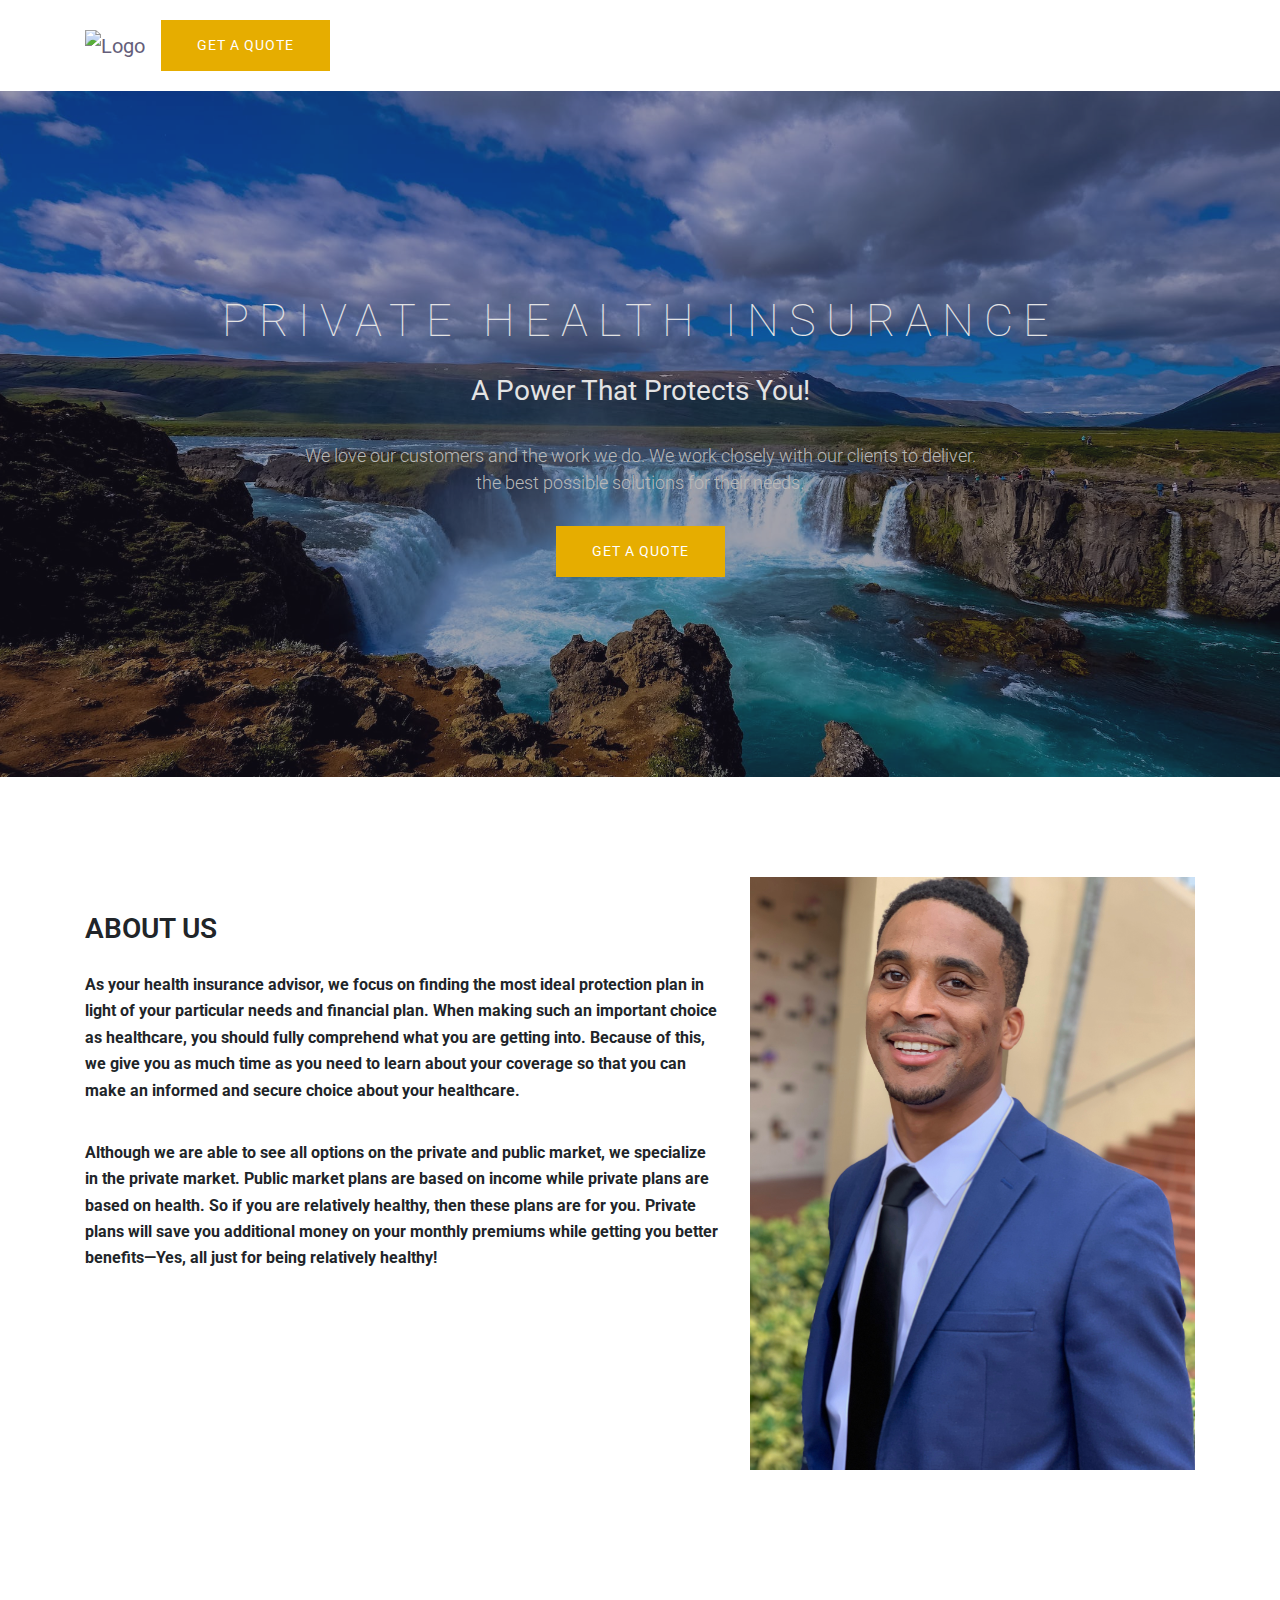
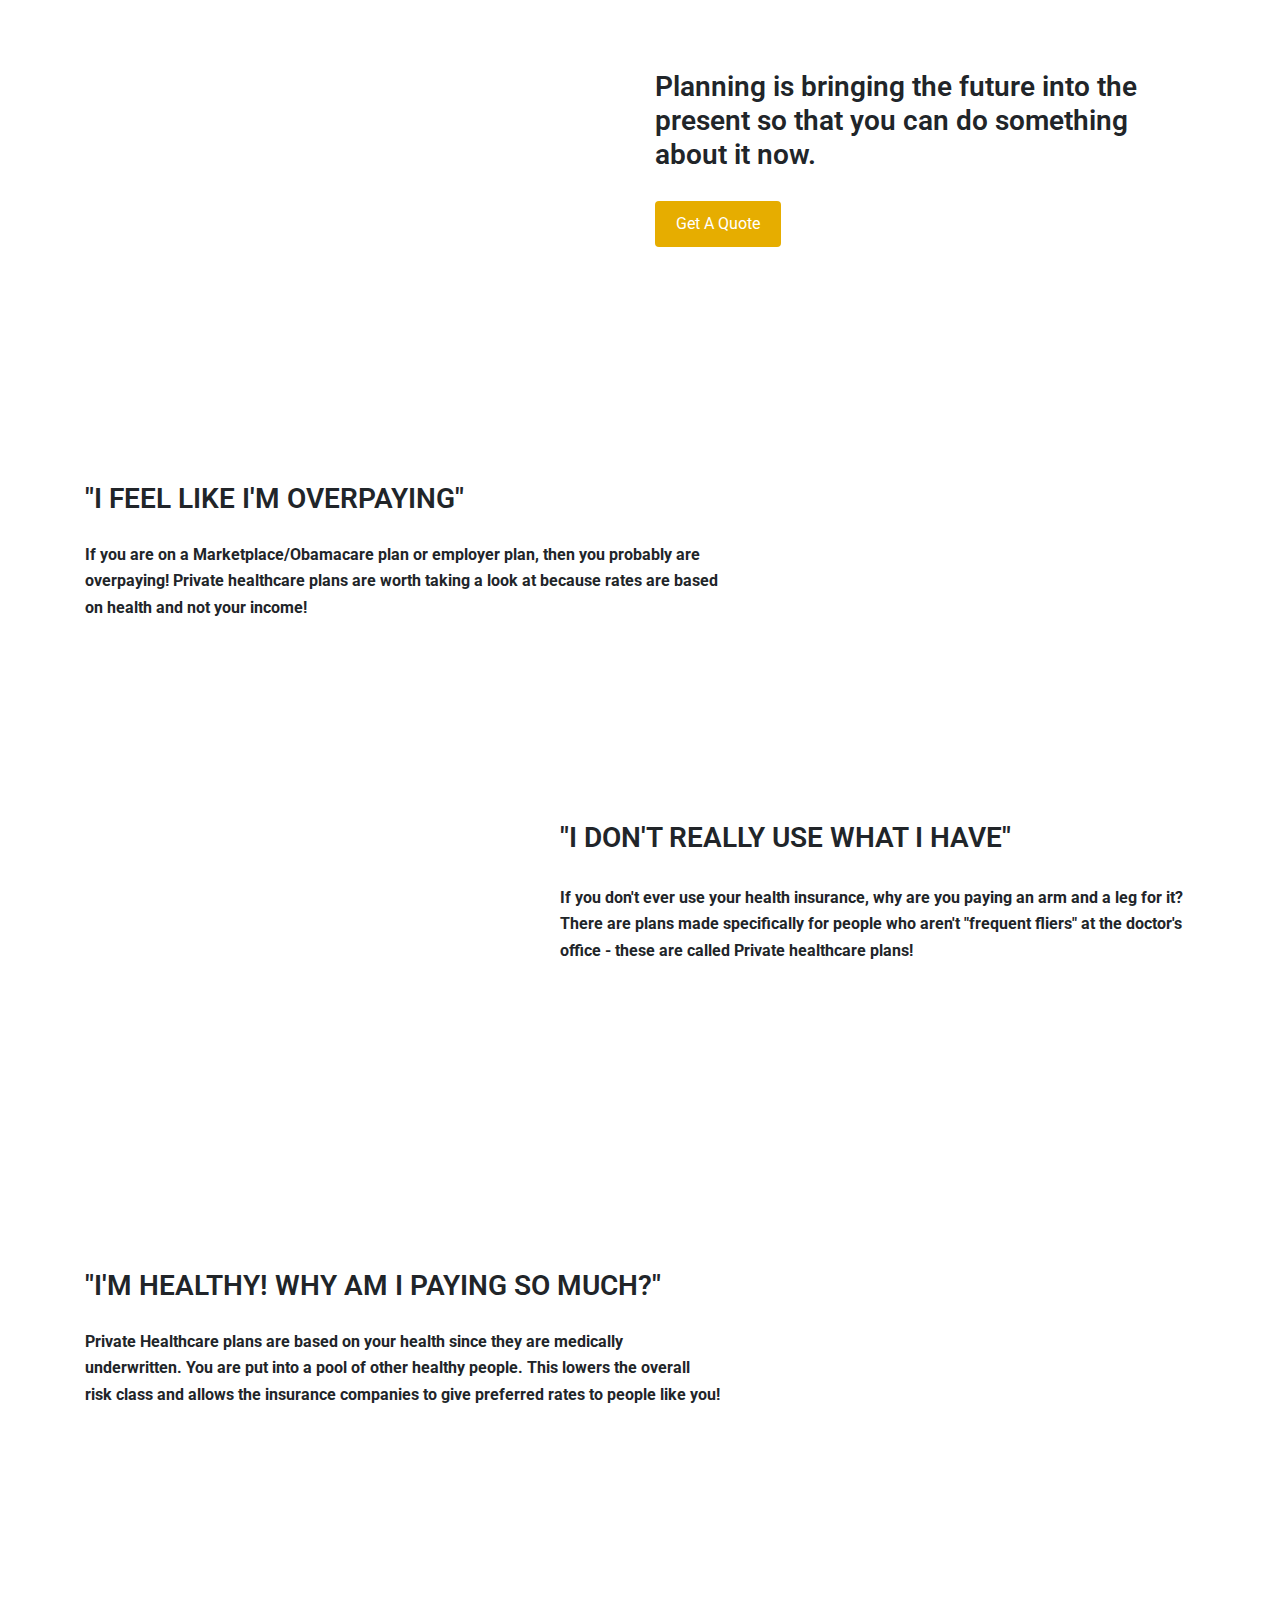
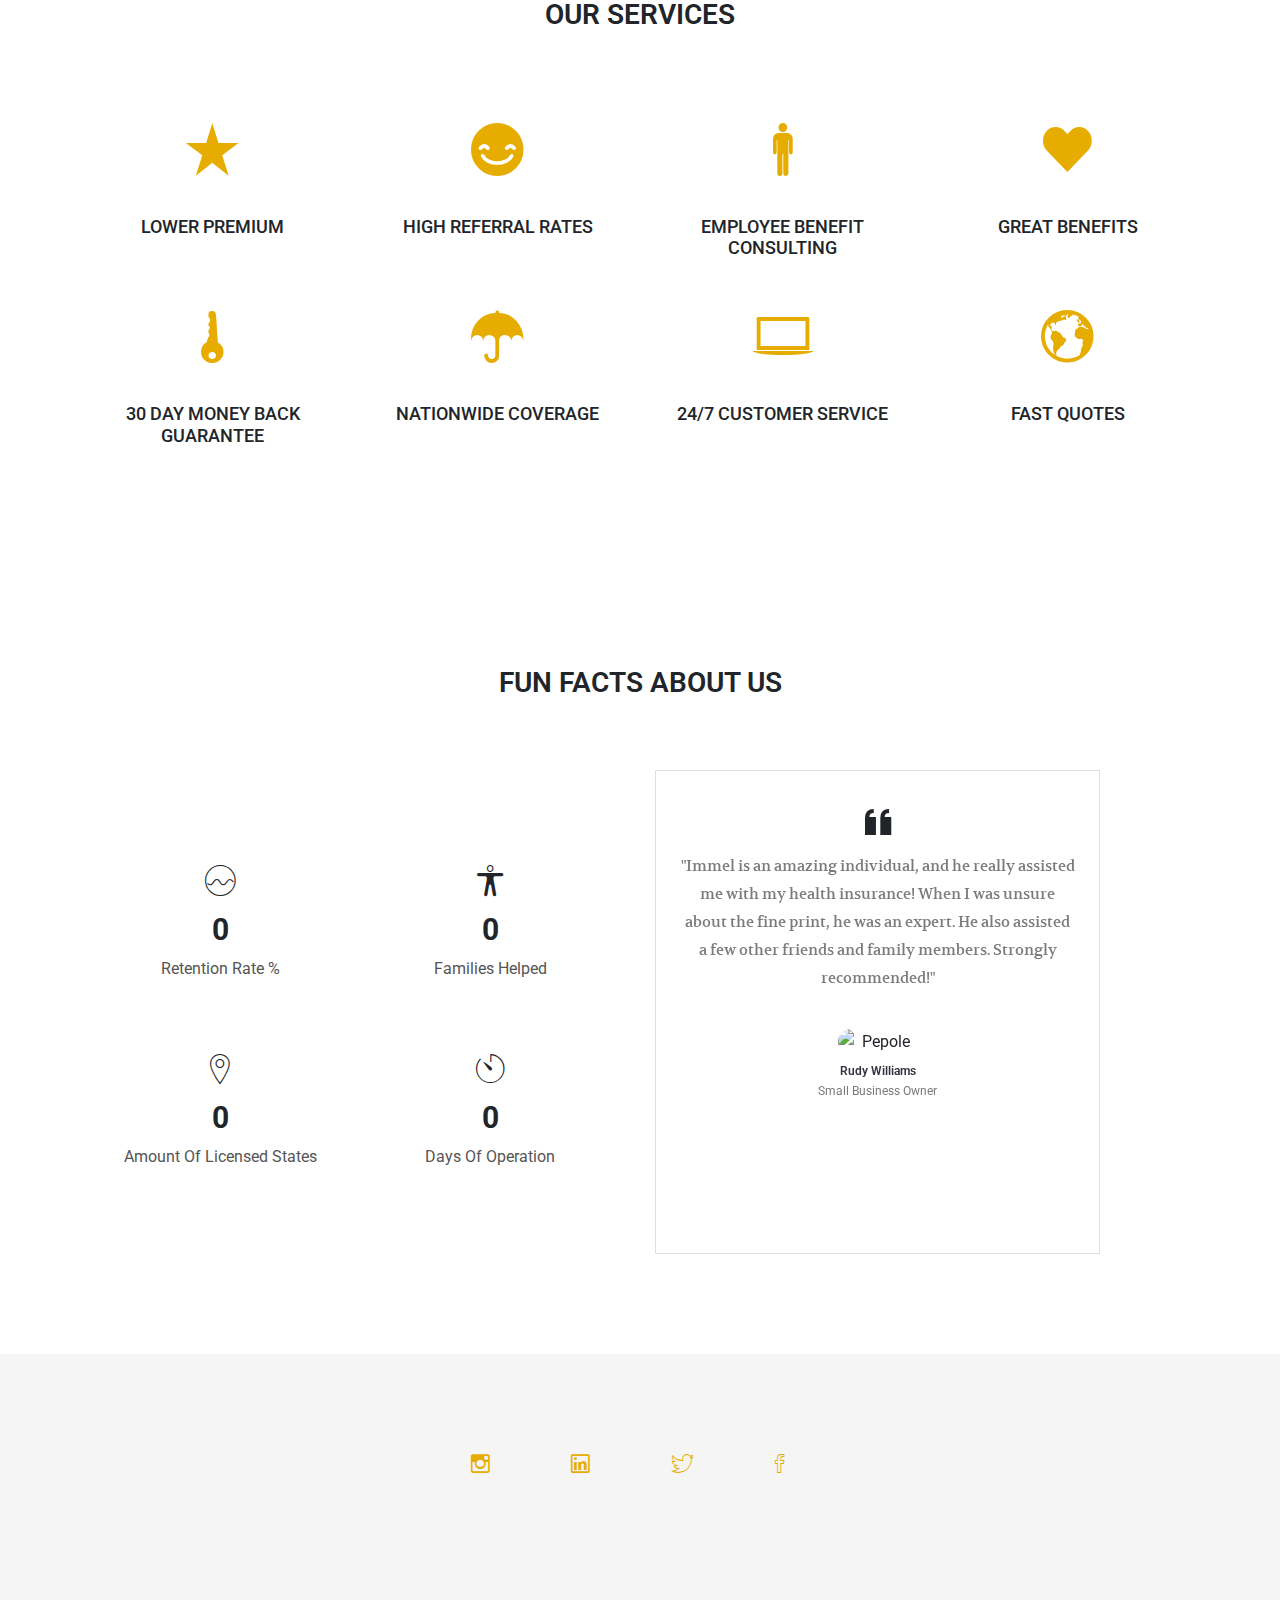
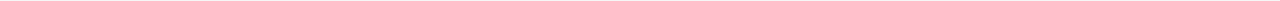
==== index.html @ 0db2a341 "Add files via upload" ====
<!DOCTYPE html>

<!--
 // WEBSITE: https://themefisher.com
 // TWITTER: https://twitter.com/themefisher
 // FACEBOOK: https://www.facebook.com/themefisher
 // GITHUB: https://github.com/themefisher/
-->

<html lang="en">
<head>

  <!-- Basic Page Needs
  ================================================== -->
  <meta charset="utf-8">
  <title>IMR Advisors</title>

  <!-- Mobile Specific Metas
  ================================================== -->
  <meta http-equiv="X-UA-Compatible" content="IE=edge">
  <meta name="description" content="Creative Agency Bootstrap Template">
  <meta name="viewport" content="width=device-width, initial-scale=1.0, maximum-scale=5.0">
  <meta name="author" content="Themefisher">
  <meta name="generator" content="Themefisher Airspace Template v1.0">
  <!-- Favicon -->
  <link rel="shortcut icon" type="image/x-icon" href="https://i.postimg.cc/237Bgd7H/imrfavicon.png" />


  <!-- bootstrap.min css -->
  <link rel="stylesheet" href="plugins/bootstrap/bootstrap.min.css">
  <!-- Ionic Icon Css -->
  <link rel="stylesheet" href="plugins/Ionicons/css/ionicons.min.css">
  <!-- animate.css -->
  <link rel="stylesheet" href="plugins/animate-css/animate.css">
  <!-- Magnify Popup -->
  <link rel="stylesheet" href="plugins/magnific-popup/magnific-popup.css">
  <!-- Slick CSS -->
  <link rel="stylesheet" href="plugins/slick/slick.css">
  
  <!-- Main Stylesheet -->
  <link rel="stylesheet" href="css/style.css">

</head>

<body id="body">

<!-- Header Start -->
<header class="navigation">
	<div class="container">
		<div class="row">
			<div class="col-lg-12">
				<nav class="navbar navbar-expand-lg p-0">
					<a class="navbar-brand" href="index.html">
						<img style='height: 50%; width: 50%; object-fit: cover' src="https://i.postimg.cc/W3J4Lbbx/imr-advisors-logofinal2.png" alt="Logo">
					</a>
          <a href="https://calendly.com/immel-rai" class="btn btn-main animated fadeInUp" target="_blank">Get A Quote</a>

					<button class="navbar-toggler collapsed" type="button" data-toggle="collapse" data-target="#navbarsExample09" aria-controls="navbarsExample09" aria-expanded="false" aria-label="Toggle navigation">
						<span class="ion-android-menu"></span>
					</button>

					<div class="collapse navbar-collapse ml-auto" id="navbarsExample09">
						<ul class="navbar-nav ml-auto">

					</div>
				</nav>
			</div>
		</div>
	</div>
</header><!-- header close -->

<!-- Slider Start -->
<section class="slider">
	<div class="container">
		<div class="row">
			<div class="col-md-12">
				<div class="block">
					<h1 class="animated fadeInUp">Private health insurance</h1>
          <h2 class="animated fadeInUp">A Power That Protects You! </h2><br>
					<p class="animated fadeInUp">We love our customers and the work we do. We work closely with our clients to deliver. </br>  the best possible solutions for their needs.</p>
					<a href="https://calendly.com/immel-rai" class="btn btn-main animated fadeInUp" target="_blank">Get A Quote</a>
				</div>
			</div>
		</div>
	</div>
</section>

<!-- Wrapper Start -->
<section class="about section">
	<div class="container">
		<div class="row">
			<div class="col-md-7">
				<div class="block">
					<div class="section-title">
						<h2>About Us <br></h2>

					</div>
          <br>
					<p3> <b> As your health insurance advisor, we focus on finding the most ideal protection plan in light of your particular needs and financial plan. When making such an important choice as healthcare, 
            you should fully comprehend what you are getting into. Because of this, we give you as much time as you need to learn about your coverage so that you can make an informed and secure choice about your healthcare. </b></p>
          <p3><b>Although we are able to see all options on the private and public market, we specialize in the private market. Public market plans are based on income while private plans are based on health. So if you are relatively healthy, then these plans are for you. 
              Private plans will save you additional money on your monthly premiums while getting you better benefits—Yes, all just for being relatively healthy! 
            </b></p>
          </div>

			</div><!-- .col-md-7 close -->
			<div class="col-md-5">
				<div class="block">
					<img src="images/immelsitebg.JPG" alt="Img">
				</div>
			</div><!-- .col-md-5 close -->
		</div>
	</div>
</section>

<section class="feature bg-2">
  <div class="container">
    <div class="row justify-content-end">
      <div class="col-md-6">
        <h2 class="section-subtitle">Planning is bringing the future into the present so that you can do something about it now.</h2>


        </p>
        <a href="https://calendly.com/immel-rai" class="btn btn-view-works" target="_blank">Get A Quote</a>
      </div>
    </div>
  </div>
</section>

<!-- Wrapper Start -->
<section class="about section">
	<div class="container">
		<div class="row">
			<div class="col-md-7">
				<div class="block">
					<div class="section-title">
						<h2>"I feel like I'm overpaying" <br></h2>

					</div>
          <br>
					<p3><b>If you are on a Marketplace/Obamacare plan or employer plan, then you probably are overpaying!

 

            Private healthcare plans are worth taking a look at because rates are based on health and not your income! </b></p3>
          </div>

			</div><!-- .col-md-7 close -->
			<div class="col-md-5">
				<div class="block">
			
				</div>
			</div><!-- .col-md-5 close -->
		</div>
	</div>
</section>

<section class="feature bg-2">
  <div class="container">
    <div class="row justify-content-end">
      <div class="col-md-7">
        <div class="section-title">
        <h2>"I don't really use what I have"</h2>
        <p4> <b> If you don't ever use your health insurance, why are you paying an arm and a leg for it? There are plans made specifically for people who aren't 
          "frequent fliers" at the doctor's office - these are called Private healthcare plans! </b></p4>
      </div>
    </div>
    </div>
  </div>
</section>

<section class="about section">
	<div class="container">
		<div class="row">
			<div class="col-md-7">
				<div class="block">
					<div class="section-title">
						<h2>"I'm healthy! Why am I paying so much?" <br></h2>

					</div>
          <br>
					<p3> <b>Private Healthcare plans are based on your health since they are medically underwritten.
             You are put into a pool of other healthy people. This lowers the overall risk class and 
             allows the insurance companies to give preferred rates to people like you! </b></p3>
          </div>

			</div><!-- .col-md-7 close -->
			<div class="col-md-5">
				<div class="block">
			
				</div>
			</div><!-- .col-md-5 close -->
		</div>
	</div>
</section>

<!-- Service Start -->
<section class="service">
  <div class="container">
    <div class="row">
      <div class="col-12 text-center">
        <div class="section-title">
          <h2>Our Services</h2>
        </div>
      </div>
    </div>
    <div class="row">
      <div class="col-lg-3 col-md-4 col-sm-6">
        <div class="service-item">
          <i class="icon ion-star"></i>
          <h4>Lower Premium</h4>
        </div>
      </div>
      <div class="col-lg-3 col-md-4 col-sm-6">
        <div class="service-item">
          <i class="ion-happy"></i>
          <h4>High Referral Rates</h4>
        </div>
      </div>
      <div class="col-lg-3 col-md-4 col-sm-6">
        <div class="service-item">
          <i class="ion-man"></i>
          <h4>Employee Benefit Consulting</h4>
        </div>
      </div>
      <div class="col-lg-3 col-md-4 col-sm-6">
        <div class="service-item">
          <i class="ion-heart"></i>
          <h4>Great Benefits</h4>
        </div>
      </div>
      <div class="col-lg-3 col-md-4 col-sm-6">
        <div class="service-item">
          <i class="ion-key"></i>
          <h4>30 Day Money Back Guarantee</h4>
          
        </div>
      </div>
      <div class="col-lg-3 col-md-4 col-sm-6">
        <div class="service-item">
          <i class="ion-umbrella"></i>
          <h4>Nationwide Coverage</h4>
          
        </div>
      </div>
      <div class="col-lg-3 col-md-4 col-sm-6">
        <div class="service-item">
          <i class="ion-laptop"></i>
          <h4>24/7 Customer Service</h4>
        </div>
      </div>
      <div class="col-lg-3 col-md-4 col-sm-6">
        <div class="service-item">
          <i class="ion-earth"></i>
          <h4>Fast Quotes</h4>
        </div>
      </div>
    </div>
  </div>
</section>
<!-- Call to action Start -->


<!-- Content Start -->
<section class="testimonial">
  <div class="container">
    <div class="row">
      <div class="col-12">
        <div class="section-title text-center">
          <h2>Fun Facts About Us</h2>

        </div>
      </div>
    </div>
    <div class="row align-items-center">
      <div class="col-md-6">
        <div class="block">
          <ul class="counter-box clearfix">
            <li>
              <div class="counter-item">
                <i class="ion-ios-analytics-outline"></i>
                <h4 class="count" data-count="88">0</h4>
                <span>Retention Rate %</span>
              </div>
            </li>
            <li>
              <div class="counter-item">
                <i class="ion-ios-body-outline"></i>
                <h4 class="count" data-count="400">0</h4>
                <span>Families Helped</span>
              </div>
            </li>
            <li>
              <div class="counter-item">
                <i class="ion-ios-location-outline"></i>
                <h4 class="count" data-count="33">0</h4>
                <span>Amount Of Licensed States</span>
              </div>
            </li>
            <li>
              <div class="counter-item">
                <i class="ion-ios-timer-outline"></i>
                <h4 class="count" data-count="365">0</h4>
                <span>Days Of Operation</span>
              </div>
            </li>
          </ul>
        </div>
      </div>
      <div class="col-md-5 col-md-offset-1">
        <div class="testimonial-carousel text-center">
          <div class="testimonial-slider owl-carousel">
            <div>
              <i class="ion-quote"></i>
              <p>"Immel is an amazing individual, and he really assisted me with my health insurance! When I was unsure about the fine print, he was an expert.
                He also assisted a few other friends and family members. Strongly recommended!"</p>
              <div class="user">
                <img src="https://i.postimg.cc/PN8JfkWD/PH1.webp" alt="Pepole">
                <p><span>Rudy Williams</span> Small Business Owner</p>
              </div>
            </div>
            <div>
              <i class="ion-quote"></i>
              <p>"I have to write this because, as a woman of color who just started a successful business, I needed to look into options for my employees' healthcare. 
                With Immel, I never felt rushed or pressured into making the wrong choice. It was like having a best friend walk you through each step. He will inform you and offer a legitimate solution if some options won't work.
                The employees were overjoyed at the end of the day, I was covered, and it was just an amazing experience."</p>
              <div class="user">
                <img src="https://i.postimg.cc/1fhtfYBj/PH2.jpg" alt="Pepole">
                <p><span>Janet Cooper</span> Independent Contractor</p>
              </div>
            </div>
            <div>
              <i class="ion-quote"></i>
              <p>
                “Immel was able to reduce my monthly health insurance premium by nearly $200. Not only that, but his new plan improved my coverages and deductibles.
                He was wonderful to work with and continues to be whenever I have concerns about my policy."</p>
              <div class="user">
                <img src="https://i.postimg.cc/56BtvqkN/PH3.jpg" alt="Pepole">
                <p><span>Roberto Ortiz</span> Customer Service Representative</p>
              </div>
            </div>

            </div>
          </div>
        </div>
      </div>
    </div>
  </div>
</section>



<!-- footer Start -->
<footer class="footer">
	<div class="container">
		<div class="row">
			<div class="col-md-12">
				<div class="footer-manu">
          <ul class="social-icons">
            <li>
              <a href="https://instagram.com/imr_advisors?igshid=YmMyMTA2M2Y=" target="_blank"><i class="ion-social-instagram-outline" ></i></a>
            </li>
            <li>
              <a href="https://www.linkedin.com/in/immel-rai-868961255" target="_blank"> <i class="ion-social-linkedin-outline" ></i></a>
            </li>

            <li>
              <a href="https://twitter.com/ImrAdvisors8" target="_blank"><i class="ion-social-twitter-outline" ></i></a>
            </li>
            <li>
              <a href="https://www.facebook.com/profile.php?id=100087047606844" target="_blank"><i class="ion-social-facebook-outline" ></i></a>
            </li>
          </ul>
				</div>
				
			</div>
		</div>
	</div>
</footer>

<!--Scroll to top-->
<div id="scroll-to-top" class="scroll-to-top">
	<span class="icon ion-ios-arrow-up"></span>
</div>

    <!-- 
    Essential Scripts
    =====================================-->


    <!-- Main jQuery -->
    <script src="plugins/jquery/jquery.min.js"></script>
    <!-- Bootstrap 3.1 -->
    <script src="plugins/bootstrap/bootstrap.min.js"></script>
    <!-- slick Carousel -->
    <script src="plugins/slick/slick.min.js"></script>
    <script src="plugins/magnific-popup/jquery.magnific-popup.min.js"></script>
    <!-- filter -->
    <script src="plugins/shuffle/shuffle.min.js"></script>
    <script src="plugins/SyoTimer/jquery.syotimer.min.js"></script>
    <!-- Google Map -->
    <script src="https://maps.googleapis.com/maps/api/js?key=AIzaSyCcABaamniA6OL5YvYSpB3pFMNrXwXnLwU&libraries=places"></script>
    <script src="plugins/google-map/map.js"></script>

    <script src="js/script.js"></script>

    </body>

    </html>
---- css/style.css ----
/**
 * WEBSITE: https://themefisher.com
 * TWITTER: https://twitter.com/themefisher
 * FACEBOOK: https://www.facebook.com/themefisher
 * GITHUB: https://github.com/themefisher/
 */

 @charset "UTF-8";
 /*=== MEDIA QUERY ===*/
 @import url("https://fonts.googleapis.com/css2?family=Roboto:wght@300;400;500;700&family=Volkhov:ital@1&display=swap");
 body {
   line-height: 1.65;
   font-family: "Roboto", sans-serif;
   -webkit-font-smoothing: antialiased;
 }
 
 h1,
 h2,
 h3,
 h4,
 h5,
 h6 {
   font-family: "Roboto", sans-serif;
 }
 
 h1,
 h2,
 h3,
 h4,
 h5,
 h6 {
   font-weight: 400;
 }
 
 h1 {
   font-size: 40px;
 }
 
 h2 {
   font-size: 28px;
 }
 
 h3 {
   font-size: 20px;
 }
 
 h4 {
   font-size: 18px;
 }
 
 p {
   color: #7B7B7B;
   font-size: 15px;
   font-family: "Roboto", sans-serif;
   line-height: 1.7;
 }
 
 ol,
 ul {
   margin: 0;
   padding: 0;
   list-style: none;
 }
 
 iframe {
   border: 0;
 }
 
 a,
 a:focus,
 a:hover {
   text-decoration: none;
   outline: 0;
   color: #655E7A;
 }
 
 blockquote {
   font-size: 18px;
   border-left: 5px solid #655E7A;
   padding: 20px 40px;
   text-align: left;
   color: #777;
 }
 
 .navbar-toggle .icon-bar {
   background: #655E7A;
 }
 
 input[type=email],
 input[type=password],
 input[type=text],
 input[type=tel] {
   box-shadow: none;
   height: 45px;
   outline: none;
   font-size: 14px;
 }
 input[type=email]:focus,
 input[type=password]:focus,
 input[type=text]:focus,
 input[type=tel]:focus {
   box-shadow: none;
   border: 1px solid #655E7A;
 }
 
 .form-control {
   box-shadow: none;
   border-radius: 0;
 }
 .form-control:focus {
   box-shadow: none;
   border: 1px solid #655E7A;
 }
 
 .slick-slide {
   outline: 0;
 }
 
 .btn-main, .btn-small, .btn-transparent {
   background: #e6ad00;
   color: #fff;
   display: inline-block;
   font-size: 14px;
   letter-spacing: 1px;
   padding: 14px 35px;
   text-transform: uppercase;
   border-radius: 0;
   transition: all 0.2s ease;
 }
 .btn-main.btn-icon i, .btn-icon.btn-small i, .btn-icon.btn-transparent i {
   font-size: 16px;
   vertical-align: middle;
   margin-right: 5px;
 }
 .btn-main:hover, .btn-small:hover, .btn-transparent:hover {
   background: #353240;
   color: #fff;
 }
 
 .btn-solid-border {
   border: 1px solid #fff;
   background: transparent;
   color: #fff;
 }
 .btn-solid-border:hover {
   border: 1px solid #655E7A;
   background: #655E7A;
 }
 
 .btn-transparent {
   background: transparent;
   padding: 0;
   color: #655E7A;
 }
 .btn-transparent:hover {
   background: transparent;
   color: #655E7A;
 }
 
 .btn-large {
   padding: 20px 45px;
 }
 .btn-large.btn-icon i {
   font-size: 16px;
   vertical-align: middle;
   margin-right: 5px;
 }
 
 .btn-small {
   padding: 10px 25px;
   font-size: 12px;
 }
 
 .btn-round {
   border-radius: 4px;
 }
 
 .btn-round-full {
   border-radius: 50px;
 }
 
 .btn.active.focus,
 .btn:active:focus,
 .btn:focus {
   outline: 0;
   box-shadow: none;
 }
 
 .mt-10 {
   margin-top: 20px;
 }
 
 .mt-20 {
   margin-top: 20px;
 }
 
 .mt-30 {
   margin-top: 30px;
 }
 
 .mt-40 {
   margin-top: 40px;
 }
 
 .mt-50 {
   margin-top: 50px;
 }
 
 .btn:focus {
   color: #ddd;
 }
 
 .w-100 {
   width: 100%;
 }
 
 .margin-0 {
   margin: 0 !important;
 }
 
 #preloader {
   background: #fff;
   height: 100%;
   left: 0;
   opacity: 1;
   filter: alpha(opacity=100);
   position: fixed;
   text-align: center;
   top: 0;
   width: 100%;
   z-index: 999999999;
 }
 
 .bg-shadow {
   background-color: #fff;
   box-shadow: 0 16px 24px rgba(0, 0, 0, 0.08);
   padding: 20px;
 }
 
 .bg-gray {
   background: #f9f9f9;
 }
 
 .bg-primary {
   background: #655E7A !important;
 }
 
 .bg-primary-dark {
   background: #4d485d !important;
 }
 
 .bg-primary-darker {
   background: #353240 !important;
 }
 
 .bg-dark {
   background: #202122 !important;
 }
 
 .section {
   padding: 100px 0;
 }
 
 .section-sm {
   padding: 70px 0;
 }
 
 .title {
   padding: 20px 0 30px;
 }
 .title h2 {
   font-size: 18px;
   text-align: center;
   text-transform: uppercase;
   letter-spacing: 2px;
 }
 
 .section-title {
   margin-bottom: 70px;
 }
 .section-title h2 {
   text-transform: uppercase;
   font-size: 28px;
   font-weight: 600;
   margin-bottom: 20px;
 }
 .section-title p {
   font-style: italic;
   color: #666;
   font-family: "Volkhov", serif;
 }
 
 .section-subtitle {
   font-size: 28px;
   font-weight: 600;
   margin-bottom: 30px;
 }
 
 .page-title {
   padding: 100px 0;
 }
 .page-title .block {
   text-align: center;
 }
 .page-title .block h1 {
   color: #fff;
   font-weight: 200;
   letter-spacing: 6px;
   margin-top: 0;
   text-transform: capitalize;
   margin-bottom: 20px;
 }
 @media (max-width: 992px) {
   .page-title .block h1 {
     font-size: 32px;
   }
 }
 .page-title .block p {
   color: #fff;
   font-weight: 300;
   margin-bottom: 0;
 }
 
 .heading {
   padding-bottom: 60px;
   text-align: center;
 }
 .heading h2 {
   color: #000;
   font-size: 30px;
   line-height: 40px;
   font-weight: 400;
 }
 .heading p {
   font-size: 18px;
   line-height: 40px;
   color: #292929;
   font-weight: 300;
 }
 
 .page-wrapper {
   padding: 70px 0;
 }
 
 .social-media-icons ul li {
   display: inline-block;
 }
 .social-media-icons ul li a {
   font-size: 18px;
   color: #333;
   display: inline-block;
   padding: 7px 12px;
   color: #fff;
 }
 .social-media-icons ul li .twitter {
   background: #00aced;
 }
 .social-media-icons ul li .facebook {
   background: #3b5998;
   padding: 7px 18px;
 }
 .social-media-icons ul li .googleplus {
   background: #dd4b39;
 }
 .social-media-icons ul li .dribbble {
   background: #ea4c89;
 }
 .social-media-icons ul li .instagram {
   background: #bc2a8d;
 }
 
 .dropdown-slide {
   position: static;
 }
 .dropdown-slide .open > a,
 .dropdown-slide .open > a:focus,
 .dropdown-slide .open > a:hover {
   background: transparent;
 }
 .dropdown-slide.full-width .dropdown-menu {
   left: 0 !important;
   right: 0 !important;
 }
 .dropdown-slide:hover .dropdown-menu {
   display: none;
   opacity: 1;
   display: block;
   transform: translate(0px, 0px);
   opacity: 1;
   visibility: visible;
   color: #777;
   transform: translateY(0px);
 }
 .dropdown-slide .dropdown-menu {
   border-radius: 0;
   opacity: 1;
   visibility: visible;
   position: absolute;
   padding: 15px;
   border: 1px solid #ebebeb;
   box-shadow: 0 2px 4px rgba(0, 0, 0, 0.05);
   position: absolute;
   display: block;
   visibility: hidden;
   opacity: 0;
   transform: translateY(30px);
   transition: visibility 0.2s, opacity 0.2s, transform 500ms cubic-bezier(0.43, 0.26, 0.11, 0.99);
 }
 @media (max-width: 480px) {
   .dropdown-slide .dropdown-menu {
     transform: none;
   }
 }
 
 .commonSelect {
   margin-left: 10px;
   padding-right: 6px;
   position: relative;
 }
 .commonSelect:before {
   content: "\f3d0";
   font-family: "themefisher-font";
   position: absolute;
   right: -4px;
   top: 4px;
   font-size: 10px;
 }
 .commonSelect select {
   -webkit-appearance: none;
   -moz-appearance: none;
   cursor: pointer;
   border: none;
   padding: 0;
   height: auto;
   color: #555;
 }
 .commonSelect select:focus {
   box-shadow: none;
   border: none;
 }
 
 .tabCommon .nav-tabs {
   border-bottom: 0;
   margin-bottom: 10px;
 }
 .tabCommon .nav-tabs li {
   margin-right: 5px;
 }
 .tabCommon .nav-tabs li a.active {
   background-color: #655E7A;
   border: 1px solid #655E7A;
   color: #ffffff;
 }
 .tabCommon .nav-tabs a {
   border-radius: 0;
   background: #f9f9f9;
 }
 .tabCommon .nav-tabs a:hover {
   border: 1px solid transparent;
   background: #655E7A;
   color: #fff;
 }
 .tabCommon .tab-content {
   padding: 20px;
   border: 1px solid #dedede;
 }
 .tabCommon .tab-content p {
   margin-bottom: 0;
 }
 
 .commonAccordion .panel, .commonAccordion-2 .panel {
   border-radius: 0;
   box-shadow: none;
 }
 .commonAccordion .panel .panel-heading, .commonAccordion-2 .panel .panel-heading {
   background: transparent;
   padding: 0;
 }
 .commonAccordion .panel .panel-title, .commonAccordion-2 .panel .panel-title {
   position: relative;
 }
 .commonAccordion .panel .panel-title a, .commonAccordion-2 .panel .panel-title a {
   display: block;
   font-size: 14px;
   text-transform: uppercase;
   padding: 10px 10px;
 }
 .commonAccordion .panel .panel-title a:before, .commonAccordion-2 .panel .panel-title a:before {
   color: #555;
   content: "\f209";
   position: absolute;
   right: 25px;
   font-family: "themefisher-font";
 }
 .commonAccordion .panel .panel-title a.collapsed:before, .commonAccordion-2 .panel .panel-title a.collapsed:before {
   content: "\f217";
 }
 
 .list-circle {
   padding-left: 20px;
 }
 .list-circle li {
   list-style-type: circle;
 }
 
 .play-icon {
   border: 1px solid #dedede;
   display: inline-block;
   width: 60px;
   height: 60px;
   border-radius: 50px;
   font-size: 30px;
 }
 .play-icon i {
   line-height: 60px;
 }
 
 .alert-common {
   border-radius: 0;
   border-width: 2px;
 }
 .alert-common i {
   margin: 0 5px;
   font-size: 16px;
 }
 
 .alert-solid {
   background: transparent;
   color: #655E7A;
 }
 
 @media (max-width: 480px) {
   .buttonPart li {
     margin-bottom: 8px;
   }
 }
 @media (max-width: 768px) {
   .buttonPart li {
     margin-bottom: 8px;
   }
 }
 
 .overly, .slider, .page-title {
   position: relative;
 }
 .overly:before, .slider:before, .page-title:before {
   content: "";
   position: absolute;
   left: 0;
   top: 0;
   bottom: 0;
   right: 0;
   width: 100%;
   height: 100%;
   background: #1d192c;
   opacity: 0.4;
 }
 
 .owl-dots .owl-dot.active span,
 .owl-theme .owl-dots .owl-dot:hover span {
   background: #655E7A !important;
 }
 
 #success,
 #error {
   display: none;
 }
 
 #wrapper-work {
   overflow: hidden;
   padding-top: 100px;
 }
 #wrapper-work ul li {
   width: 50%;
   float: left;
   position: relative;
 }
 #wrapper-work ul li img {
   width: 100%;
   height: 100%;
 }
 #wrapper-work ul li .items-text {
   position: absolute;
   top: 0;
   bottom: 0;
   left: 0;
   right: 0;
   width: 100%;
   height: 100%;
   color: #fff;
   background: rgba(0, 0, 0, 0.6);
   padding-left: 44px;
   padding-top: 140px;
 }
 #wrapper-work ul li .items-text h2 {
   padding-bottom: 28px;
   padding-top: 75px;
   position: relative;
 }
 #wrapper-work ul li .items-text h2:before {
   content: "";
   position: absolute;
   left: 0;
   bottom: 0;
   width: 75px;
   height: 3px;
   background: #fff;
 }
 #wrapper-work ul li .items-text p {
   padding-top: 30px;
   font-size: 16px;
   line-height: 27px;
   font-weight: 300;
   padding-right: 80px;
 }
 
 /*--
   features-work Start 
 --*/
 #features-work {
   padding-top: 50px;
   padding-bottom: 75px;
 }
 #features-work .block ul li {
   width: 19%;
   text-align: center;
   display: inline-block;
   padding: 40px 0px;
 }
 
 /*--
   Header Start 
 --*/
 header {
   background: #fff;
   padding: 20px 0;
 }
 header .navbar {
   margin-bottom: 0px;
   border: 0px;
 }
 header .navbar-brand {
   padding-top: 5px;
 }
 header .navbar-default {
   background: none;
   border: 0px;
 }
 header .navbar-default .navbar-nav {
   padding-top: 10px;
 }
 header .navbar-default .navbar-nav li a {
   color: #333333;
   padding: 10px 26px;
   font-size: 15px;
 }
 header .navbar-default .navbar-nav li a:hover {
   color: #000;
 }
 
 .navigation {
   background: #fff;
   padding: 20px 0;
 }
 .navigation .navbar {
   margin-bottom: 0px;
   border: 0px;
 }
 .navigation .navbar-brand {
   padding-top: 5px;
 }
 .navigation .navbar-toggler {
   font-size: 36px;
 }
 .navigation .navbar-toggler:focus {
   outline: 0;
 }
 .navigation .navbar {
   background: none;
   border: 0px;
 }
 .navigation .navbar .navbar-nav {
   padding-top: 10px;
 }
 @media (max-width: 992px) {
   .navigation .navbar .navbar-nav {
     text-align: center;
   }
 }
 .navigation .navbar .navbar-nav > li > a {
   color: #5C5C5C;
   padding: 10px 15px;
   font-weight: 500;
   font-size: 14px;
   text-transform: uppercase;
   transition: 0.3s;
 }
 .navigation .navbar .navbar-nav > li > a:hover, .navigation .navbar .navbar-nav > li > a:focus {
   color: #000;
   background: transparent;
 }
 .navigation .navbar .navbar-nav li.active > a {
   text-decoration: underline;
   color: #655E7A;
 }
 .navigation .navbar .dropdown-menu {
   border-radius: 0;
   border: none;
   box-shadow: 0 0 25px 0 rgba(0, 0, 0, 0.08);
   padding: 0;
 }
 @media (max-width: 992px) {
   .navigation .navbar .dropdown-menu {
     text-align: center;
     float: left !important;
     width: 100%;
     margin: 0;
   }
 }
 .navigation .navbar .dropdown-menu li:first-child {
   margin-top: 10px;
 }
 .navigation .navbar .dropdown-menu li:last-child {
   margin-bottom: 10px;
 }
 .navigation .navbar .dropdown-menu a {
   font-weight: normal;
   color: #808080;
   padding: 10px 20px;
   transition: all 0.3s ease;
 }
 .navigation .navbar .dropdown-menu a:focus, .navigation .navbar .dropdown-menu a:hover {
   background: #655E7A;
   color: #fff;
 }
 
 .dropdown-toggle::after {
   display: none;
 }
 
 .dropleft .dropdown-menu,
 .dropright .dropdown-menu {
   margin: 0;
 }
 
 .dropleft .dropdown-toggle::before,
 .dropright .dropdown-toggle::after {
   font-weight: bold;
   font-family: "Ionicons";
   border: 0;
   font-size: 10px;
   vertical-align: 1px;
 }
 
 .dropleft .dropdown-toggle::before {
   content: "\f3d2";
   margin-right: 7px;
 }
 
 .dropright .dropdown-toggle::after {
   content: "\f3d3";
   margin-left: 7px;
 }
 
 .dropdown-item {
   padding: 0.8rem 1.5rem;
   text-transform: uppercase;
   font-size: 14px;
   font-weight: 500;
 }
 @media (max-width: 992px) {
   .dropdown-item {
     padding: 0.6rem 1.5rem;
   }
 }
 
 .dropdown-submenu:hover > .dropdown-item,
 .dropdown-item:hover {
   background: #655E7A;
   color: #fff !important;
 }
 
 .dropdown-item.active {
   text-decoration: underline;
   background-color: transparent;
   color: inherit;
 }
 
 .dropdown-submenu.active > .dropdown-toggle {
   text-decoration: underline;
   color: inherit;
 }
 
 ul.dropdown-menu li {
   padding-left: 0px !important;
 }
 
 @media (min-width: 992px) {
   .dropdown-menu {
     transition: all 0.2s ease-in, visibility 0s linear 0.2s, transform 0.2s linear;
     display: block;
     visibility: hidden;
     opacity: 0;
     min-width: 200px;
   }
   .dropdown-menu li:first-child {
     margin-top: 10px;
   }
   .dropdown-menu li:last-child {
     margin-bottom: 10px;
   }
   .dropleft .dropdown-menu,
 .dropright .dropdown-menu {
     margin-top: -10px;
   }
   .dropdown:hover > .dropdown-menu {
     visibility: visible;
     transition: all 0.45s ease 0s;
     opacity: 1;
   }
 }
 .slider {
   background: url("../images/waterfallBG.jpeg") no-repeat;
   background-size: cover;
   background-attachment: fixed;
   background-position: 10% 0%;
   padding: 200px 0;
   position: relative;
 }
 @media (max-width: 992px) {
   .slider {
     padding: 150px 0;
   }
 }
 .slider .block {
   color: #E3E3E4;
   text-align: center;
 }
 .slider .block h1 {
   font-weight: 100;
   font-size: 45px;
   line-height: 60px;
   letter-spacing: 10px;
   padding-bottom: 15px;
   text-transform: uppercase;
 }
 @media (max-width: 992px) {
   .slider .block h1 {
     font-size: 36px;
     line-height: 46px;
   }
 }
 @media (max-width: 768px) {
   .slider .block h1 {
     font-size: 32px;
     line-height: 42px;
   }
 }
 .slider .block p {
   margin-bottom: 30px;
   color: #b9b9b9;
   font-size: 18px;
   line-height: 27px;
   font-weight: 300;
 }
 @media (max-width: 992px) {
   .slider .block p {
     font-size: 16px;
   }
 }
 
 .call-to-action {
   padding: 70px 0px;
   text-align: center;
 }
 .call-to-action h2 {
   color: #fff;
 }
 .call-to-action p {
   color: #fff;
 }
 .call-to-action .btn-main, .call-to-action .btn-transparent, .call-to-action .btn-small {
   padding: 15px 35px;
   font-size: 12px;
   margin-top: 30px;
 }
 
 .service {
   text-align: center;
   padding: 90px 0;
 }
 .service .service-item {
   padding-bottom: 30px;
 }
 .service .service-item i {
   font-size: 60px;
   color: #e6ad00;
 }
 .service .service-item h4 {
   padding-top: 15px;
   margin: 0;
   font-weight: 500;
   text-transform: uppercase;
 }
 .service .service-item p {
   padding-top: 10px;
   margin: 0;
 }
 
 .dark-service .title {
   color: #fff;
 }
 .dark-service .service-item {
   text-align: center;
   padding: 0 10px;
   padding-top: 30px;
 }
 @media (max-width: 480px) {
   .dark-service .service-item {
     padding: 0;
     padding-top: 30px;
   }
 }
 .dark-service .service-item i {
   font-size: 50px;
   color: #fff;
 }
 .dark-service .service-item h4 {
   color: #fff;
   padding-top: 15px;
   margin: 0;
   font-weight: 500;
   text-transform: uppercase;
   margin-bottom: 5px;
 }
 .dark-service .service-item p {
   padding-top: 10px;
   margin: 0;
 }
 
 .service-about p {
   line-height: 28px;
 }
 
 .service-arrow .block {
   padding: 70px 30px;
   text-align: center;
 }
 @media (max-width: 480px) {
   .service-arrow .block {
     padding: 60px 10px;
   }
 }
 .service-arrow .block i {
   font-size: 40px;
   display: inline-block;
   margin-bottom: 15px;
 }
 .service-arrow .block p {
   color: #fff;
   margin-bottom: 0;
 }
 .service-arrow .block h3 {
   font-size: 24px;
 }
 
 .service-list .block {
   padding: 30px;
   margin-bottom: 20px;
   background: #fff;
 }
 @media (max-width: 480px) {
   .service-list .block {
     padding: 30px 20px;
   }
 }
 .service-list .block p {
   margin-bottom: 0;
 }
 
 .feature {
   background: url("../img/featue-bg.jpg");
   background-position: 50% 94px;
   display: block;
   position: relative;
   background-attachment: fixed;
   background-repeat: no-repeat;
   background-position: center center;
   background-size: cover;
   padding: 100px 0;
 }
 @media (max-width: 768px) {
   .feature {
     background-image: none !important;
     background-color: #F2F2F2 !important;
   }
 }
 .feature h2 {
   margin-bottom: 30px;
 }
 .feature p {
   color: #8d8f92;
   margin-bottom: 20px;
 }
 .feature .btn-view-works {
   background: #e6ad00;
   color: #fff;
   padding: 10px 20px;
 }
 
 .portfolio-work {
   padding: 80px 0;
 }
 .portfolio-work .block .portfolio-menu {
   text-align: center;
 }
 .portfolio-work .block .portfolio-menu .btn-group {
   margin-bottom: 40px;
 }
 @media (max-width: 992px) {
   .portfolio-work .block .portfolio-menu .btn-group {
     display: block;
   }
 }
 .portfolio-work .block .portfolio-menu .btn-group label {
   display: inline-block;
   border: 1px solid #dedede;
   padding: 8px 25px;
   cursor: pointer;
   font-size: 15px;
   color: #333333;
   outline: 0;
   background: #fff;
   margin: 3px 2px;
   border-radius: 0;
   transition: all 0.3s ease;
 }
 .portfolio-work .block .portfolio-menu .btn-group label.active {
   background-color: #655E7A;
   border-color: #655E7A;
   color: #fff;
 }
 
 .portfolio-item {
   position: relative;
   padding: 0;
 }
 .portfolio-item img {
   width: 100%;
   height: auto;
 }
 .portfolio-item:hover .portfolio-hover {
   visibility: visible;
   opacity: 1;
 }
 .portfolio-item:hover .portfolio-content {
   transform: translateY(-50%);
 }
 .portfolio-hover {
   position: absolute;
   height: 100%;
   width: 100%;
   top: 0;
   left: 0;
   background: rgba(60, 55, 55, 0.5);
   visibility: hidden;
   opacity: 0;
   transition: 0.3s ease;
 }
 .portfolio-content {
   position: absolute;
   left: 0;
   right: 0;
   top: 50%;
   transform: translateY(-40%);
   text-align: center;
   padding: 20px;
   transition: inherit;
 }
 .portfolio-content * {
   color: #fff;
 }
 .portfolio-content a {
   display: block;
   transition: 0.2s ease;
 }
 .portfolio-content a:hover {
   color: #fff;
   opacity: 0.8;
 }
 .portfolio-content a i {
   font-size: 30px;
 }
 .portfolio-content a.h3 {
   margin-top: 0;
 }
 
 .portfolio-single-page .project-details h4 {
   margin-bottom: 20px;
   padding-bottom: 10px;
   border-bottom: 2px dashed #dedede;
 }
 .portfolio-single-page .project-details span {
   color: #838383;
   width: 180px;
   display: inline-block;
 }
 .portfolio-single-page .project-details strong {
   color: #313131;
   font-weight: normal;
 }
 .portfolio-single-page .project-details ul li {
   margin-bottom: 10px;
 }
 
 .portfolio-single-slider {
   cursor: -webkit-grab;
   cursor: grab;
 }
 
 .testimonial {
   padding: 100px 0;
 }
 .testimonial .block h2 {
   line-height: 27px;
   color: #5C5C5C;
   padding-top: 110px;
 }
 .testimonial .block p {
   padding-top: 50px;
   color: #7B7B7B;
 }
 .testimonial .counter-box li {
   width: 50%;
   float: left;
   text-align: center;
   margin: 30px 0 30px;
 }
 .testimonial .testimonial-carousel {
   border: 1px solid #dedede;
   padding: 24px;
 }
 .testimonial .testimonial-carousel i {
   font-size: 35px;
 }
 .testimonial .testimonial-carousel p {
   font-family: "Volkhov", serif;
   line-height: 28px;
   padding-bottom: 20px;
 }
 .testimonial .testimonial-carousel .user img {
   padding-bottom: 0px;
   border-radius: 500px;
   width: 80px;
   display: inline-block;
 }
 .testimonial .testimonial-carousel .user p {
   font-family: "Roboto", sans-serif;
   padding-bottom: 0;
   margin-top: 6px;
   font-size: 12px;
   line-height: 20px;
 }
 .testimonial .testimonial-carousel .user p span {
   display: block;
   color: #353241;
   font-weight: 600;
 }
 .testimonial .testimonial-carousel .owl-carousel .owl-pagination div {
   border: 1px solid #1D1D1D;
   border-radius: 500px;
   display: inline-block;
   height: 10px;
   margin-right: 15px;
   width: 10px;
 }
 .testimonial .testimonial-carousel .owl-carousel .owl-pagination div.active {
   background: #5C5C5C;
   font-size: 30px;
   display: inline-block;
   border: 0px;
 }
 
 .counter-box i {
   font-size: 35px;
 }
 .counter-box h4 {
   font-size: 30px;
   font-weight: bold;
 }
 .counter-box span {
   color: #555;
 }
 
 .contact-form {
   padding-top: 70px;
   padding-bottom: 35px;
 }
 .contact-form .block .form-group {
   padding-bottom: 15px;
   margin: 0px;
 }
 .contact-form .block .form-group .form-control {
   background: #F6F8FA;
   height: 60px;
   padding: 10px 20px;
   border: 1px solid #EEF2F6;
   box-shadow: none;
   width: 100%;
 }
 .contact-form .block .form-group-2 {
   margin-bottom: 13px;
 }
 .contact-form .block .form-group-2 textarea {
   background: #F6F8FA;
   height: 135px;
   border: 1px solid #EEF2F6;
   box-shadow: none;
   width: 100%;
   padding: 15px 20px;
 }
 .contact-form .block button {
   width: 100%;
   height: 60px;
   background: #47424C;
   border: none;
   color: #fff;
   font-size: 18px;
 }
 
 .address-block li {
   margin-bottom: 10px;
 }
 .address-block li i {
   margin-right: 15px;
   font-size: 20px;
   width: 20px;
 }
 
 .social-icons {
   margin-top: 40px;
 }
 .social-icons li {
   display: inline-block;
   margin: 0 6px;
 }
 .social-icons a {
   display: inline-block;
 }
 .social-icons i {
   color: #e6ad00;
   margin-right: 25px;
   font-size: 25px;
 }
 
 .google-map {
   position: relative;
 }
 
 .google-map .map {
   width: 100%;
   height: 300px;
 }
 
 .contact-box {
   padding-top: 35px;
   padding-bottom: 58px;
 }
 .contact-box .block img {
   width: 100%;
 }
 .contact-box .block h2 {
   font-weight: 300;
   color: #000;
   font-size: 28px;
   padding-bottom: 30px;
 }
 .contact-box .block p {
   color: #5C5C5C;
   display: block;
 }
 
 /*=================================================================
   Pricing section
 ==================================================================*/
 .pricing-table .pricing-item {
   padding: 40px 20px;
   background: #fff;
   box-shadow: 0 8px 15px 0 rgba(5, 57, 106, 0.06);
 }
 .pricing-table .pricing-item a.btn-main, .pricing-table .pricing-item a.btn-transparent, .pricing-table .pricing-item a.btn-small {
   text-transform: uppercase;
   margin-top: 20px;
 }
 .pricing-table .pricing-item li {
   font-weight: 400;
   padding: 6px 0;
   color: #666;
 }
 .pricing-table .pricing-item li i {
   margin-right: 6px;
   color: #655E7A;
 }
 .pricing-table .price-title {
   padding: 30px 0 20px;
 }
 .pricing-table .price-title > h3 {
   font-weight: 700;
   margin: 0 0 5px;
   font-size: 15px;
   text-transform: uppercase;
 }
 .pricing-table .price-title > p {
   font-size: 14px;
   font-weight: 400;
   line-height: 18px;
   margin-top: 5px;
 }
 .pricing-table .price-title .value {
   color: #655E7A;
   font-size: 50px;
   padding: 10px 0;
 }
 
 .product-item {
   margin-bottom: 30px;
 }
 .product-item .product-thumb {
   position: relative;
 }
 .product-item .product-thumb img {
   width: 100%;
   height: auto;
 }
 .product-item .product-thumb .bage {
   position: absolute;
   top: 12px;
   right: 12px;
   background: #000;
   color: #fff;
   font-size: 12px;
   padding: 4px 12px;
   font-weight: 300;
   display: inline-block;
 }
 .product-item .product-thumb:before {
   transition: 0.3s all;
   opacity: 0;
   background: rgba(0, 0, 0, 0.6);
   content: "";
   position: absolute;
   top: 0;
   right: 0;
   left: 0;
   bottom: 0;
 }
 .product-item .product-thumb .preview-meta {
   position: absolute;
   text-align: center;
   bottom: 0;
   left: 0;
   width: 100%;
   justify-content: center;
   opacity: 0;
   transition: 0.2s;
   transform: translateY(10px);
 }
 .product-item .product-thumb .preview-meta li {
   display: inline-block;
 }
 .product-item .product-thumb .preview-meta li a,
 .product-item .product-thumb .preview-meta li span {
   background: #fff;
   padding: 10px 16px;
   cursor: pointer;
   display: inline-block;
   font-size: 18px;
 }
 .product-item .product-thumb .preview-meta li a:hover,
 .product-item .product-thumb .preview-meta li span:hover {
   background: #655E7A;
   color: #fff;
 }
 .product-item:hover .product-thumb:before {
   opacity: 1;
 }
 .product-item:hover .preview-meta {
   opacity: 1;
   transform: translateY(-20px);
 }
 .product-item .product-content {
   text-align: center;
 }
 .product-item .product-content h4 {
   font-size: 14px;
   font-weight: 400;
   margin-top: 15px;
   margin-bottom: 6px;
 }
 .product-item .product-content h4 a {
   color: #000;
 }
 
 .product-modal {
   background: rgba(255, 255, 255, 0.9);
   text-align: center;
   padding: 0 !important;
 }
 .product-modal:before {
   content: "";
   display: inline-block;
   height: 100%;
   vertical-align: middle;
   margin-right: -4px;
 }
 .product-modal.fade .modal-dialog {
   transform: translate(0, 0);
 }
 .product-modal .close {
   width: 50px;
   float: none;
   position: absolute;
   right: 20px;
   z-index: 9;
   top: 20px;
   font-size: 30px;
   outline: none;
 }
 .product-modal .modal-dialog {
   width: 900px;
   display: inline-block;
   text-align: left;
   vertical-align: middle;
 }
 @media (max-width: 480px) {
   .product-modal .modal-dialog {
     width: 100%;
   }
 }
 @media (max-width: 768px) {
   .product-modal .modal-dialog {
     width: 100%;
   }
 }
 .product-modal .modal-content {
   border-radius: 0;
   box-shadow: none;
   border: none;
 }
 .product-modal .modal-content .modal-body {
   padding: 30px;
 }
 .product-modal .modal-content .modal-body .modal-image img {
   width: 100%;
   height: auto;
 }
 .product-modal .modal-content .modal-body .product-short-details h2 {
   margin-top: 0;
   font-size: 22px;
   font-weight: 400;
 }
 .product-modal .modal-content .modal-body .product-short-details h2 a {
   color: #000;
 }
 @media (max-width: 480px) {
   .product-modal .modal-content .modal-body .product-short-details h2 {
     margin-top: 15px;
   }
 }
 @media (max-width: 768px) {
   .product-modal .modal-content .modal-body .product-short-details h2 {
     margin-top: 15px;
   }
 }
 .product-modal .modal-content .modal-body .product-short-details .product-price {
   font-size: 30px;
   margin: 20px 0;
 }
 @media (max-width: 480px) {
   .product-modal .modal-content .modal-body .product-short-details .product-price {
     margin: 10px 0;
   }
 }
 .product-modal .modal-content .modal-body .product-short-details .btn-main, .product-modal .modal-content .modal-body .product-short-details .btn-transparent, .product-modal .modal-content .modal-body .product-short-details .btn-small {
   margin-top: 20px;
 }
 .product-modal .modal-content .modal-body .product-short-details .btn-transparent {
   color: #444;
   border-bottom: 1px solid #dedede;
 }
 
 .product-shorting {
   margin-bottom: 30px;
 }
 .product-shorting span {
   margin-right: 15px;
 }
 
 .product-category ul {
   padding-left: 15px;
 }
 .product-category ul li {
   margin-bottom: 4px;
 }
 .product-category ul li a {
   color: #666;
 }
 .product-category ul li a:hover {
   color: #000;
 }
 
 .single-product {
   padding: 60px 0 40px;
 }
 .single-product .breadcrumb {
   background: transparent;
 }
 .single-product .breadcrumb li {
   color: #000;
   font-weight: 200;
 }
 .single-product .breadcrumb li a {
   color: #000;
   font-weight: 200;
 }
 .single-product .product-pagination li {
   display: inline-block;
   margin: 0 8px;
 }
 .single-product .product-pagination li + li:before {
   padding: 0 8px 0 0;
   color: #ccc;
   content: "/ ";
 }
 .single-product .product-pagination li a {
   color: #000;
   font-weight: 200;
 }
 .single-product .product-pagination li a i {
   vertical-align: middle;
 }
 
 .single-product-slider .carousel .carousel-inner .carousel-caption {
   text-shadow: none;
   text-align: left;
   top: 20%;
   bottom: auto;
 }
 .single-product-slider .carousel .carousel-inner .carousel-caption h1 {
   font-size: 50px;
   font-weight: 100;
   color: #000;
 }
 .single-product-slider .carousel .carousel-inner .carousel-caption p {
   width: 50%;
   font-weight: 200;
 }
 .single-product-slider .carousel .carousel-inner .carousel-caption .btn-main, .single-product-slider .carousel .carousel-inner .carousel-caption .btn-transparent, .single-product-slider .carousel .carousel-inner .carousel-caption .btn-small {
   margin-top: 20px;
 }
 .single-product-slider .carousel .carousel-control {
   bottom: auto;
   background: #fff;
   width: 6%;
   padding: 10px 0;
 }
 .single-product-slider .carousel .carousel-control i {
   font-size: 40px;
   text-shadow: none;
   color: #555;
 }
 .single-product-slider .carousel .carousel-indicators li img {
   height: auto;
   width: 60px;
 }
 .single-product-slider .carousel .carousel-control.right,
 .single-product-slider .carousel .carousel-control.left {
   background-image: none;
   top: 40%;
 }
 
 .single-product-slider .carousel-indicators {
   margin: 10px 0 0;
   overflow: auto;
   position: static;
   text-align: left;
   white-space: nowrap;
   width: 100%;
   overflow: hidden;
 }
 .single-product-slider .carousel-indicators li {
   background-color: transparent;
   border-radius: 0;
   display: inline-block;
   height: auto;
   margin: 0 !important;
   width: auto;
 }
 .single-product-slider .carousel-indicators li.active img {
   opacity: 1;
 }
 .single-product-slider .carousel-indicators li:hover img {
   opacity: 0.75;
 }
 .single-product-slider .carousel-indicators li img {
   display: block;
   opacity: 0.5;
 }
 
 .single-product-details .color-swatches {
   display: flex;
   align-items: center;
 }
 .single-product-details .color-swatches span {
   width: 100px;
   color: #000;
   font-size: 13px;
   font-weight: 600;
 }
 .single-product-details .color-swatches a {
   display: inline-block;
   width: 36px;
   height: 36px;
   margin-right: 5px;
 }
 .single-product-details .color-swatches li {
   display: inline-block;
 }
 .single-product-details .color-swatches .swatch-violet {
   background-color: #8da1cd;
 }
 .single-product-details .color-swatches .swatch-black {
   background-color: #000;
 }
 .single-product-details .color-swatches .swatch-cream {
   background-color: #e6e2d6;
 }
 .single-product-details .product-size {
   margin-top: 20px;
   display: flex;
   align-items: center;
 }
 .single-product-details .product-size span {
   width: 100px;
   color: #000;
   font-size: 13px;
   font-weight: 600;
   display: inline-block;
 }
 .single-product-details .product-size .form-control {
   display: inline-block;
   width: 130px;
   letter-spacing: 2px;
   text-transform: uppercase;
   color: #000;
   font-size: 12px;
   border: 1px solid #e5e5e5;
   border-radius: 0px;
   box-shadow: none;
 }
 .single-product-details .product-category {
   margin-top: 20px;
 }
 .single-product-details .product-category > span {
   width: 100px;
   color: #000;
   font-size: 13px;
   font-weight: 600;
   display: inline-block;
 }
 .single-product-details .product-category ul {
   width: 140px;
   display: inline-block;
 }
 .single-product-details .product-category ul li {
   display: inline-block;
   margin: 5px;
 }
 .single-product-details .product-quantity {
   margin-top: 20px;
   display: flex;
   align-items: center;
 }
 .single-product-details .product-quantity > span {
   width: 100px;
   color: #000;
   font-size: 13px;
   font-weight: 600;
   display: inline-block;
 }
 .single-product-details .product-quantity .product-quantity-slider {
   width: 140px;
   display: inline-block;
 }
 .single-product-details .product-quantity .product-quantity-slider input {
   height: 34px;
 }
 .single-product-details .product-quantity .product-quantity-slider .input-group-btn:first-child > .btn,
 .single-product-details .product-quantity .product-quantity-slider .p-quantity .input-group-btn:first-child > .btn-group {
   margin-right: -2px;
 }
 .single-product-details .product-quantity .product-quantity-slider button {
   border-radius: 0;
 }
 
 .bootstrap-touchspin .input-group-btn-vertical {
   position: relative;
   white-space: nowrap;
   width: 1%;
   vertical-align: middle;
   display: table-cell;
 }
 
 .bootstrap-touchspin .input-group-btn-vertical > .btn {
   display: block;
   float: none;
   width: 100%;
   max-width: 100%;
   padding: 8px 10px;
   margin-left: -1px;
   position: relative;
 }
 
 .bootstrap-touchspin .input-group-btn-vertical .bootstrap-touchspin-up {
   border-radius: 0;
   border-top-right-radius: 4px;
 }
 
 .bootstrap-touchspin .input-group-btn-vertical .bootstrap-touchspin-down {
   margin-top: -2px;
   border-radius: 0;
   border-bottom-right-radius: 4px;
 }
 
 .bootstrap-touchspin .input-group-btn-vertical i {
   position: absolute;
   top: 3px;
   left: 5px;
   font-size: 9px;
   font-weight: normal;
 }
 
 .clients-logo-section {
   padding-top: 30px;
   padding-bottom: 75px;
 }
 .clients-logo-section .clients-logo-img {
   padding: 0px 50px;
 }
 
 .clients-logo img {
   width: auto !important;
   padding: 20px;
 }
 
 .about .block h2 {
   padding-top: 35px;
   margin: 0;
 }
 .about .block p {
   padding-top: 20px;
   line-height: 28px;
 }
 .about .block img {
   width: 100%;
 }
 .about .about-img {
   overflow: hidden;
 }
 .about .about-img:hover img {
   transform: scale3D(1.1, 1.1, 1);
 }
 .about .about-img img {
   opacity: 0.6;
   transition: all 0.5s ease-out;
 }
 .about .section-title {
   margin-bottom: 0px;
 }
 
 .instagram-feed a {
   margin: 6px;
   margin-right: 10px;
   display: inline-block;
   margin-bottom: 10px;
   width: 23.5%;
 }
 @media (max-width: 768px) {
   .instagram-feed a {
     width: 49%;
     margin: 3px;
   }
 }
 @media (max-width: 480px) {
   .instagram-feed a {
     width: 100%;
     margin: 3px;
   }
 }
 .instagram-feed a:hover img {
   filter: grayscale(10);
 }
 .instagram-feed a img {
   width: 100%;
 }
 
 .dashboard-menu .active {
   background: #655E7A;
   color: #fff;
   border: 1px solid #655E7A;
 }
 .dashboard-menu li {
   padding: 0;
   margin: 0 3px;
 }
 .dashboard-menu li a {
   padding: 10px 20px;
   border: 1px solid #dedede;
 }
 @media (max-width: 768px) {
   .dashboard-menu li a {
     padding: 10px 15px;
   }
 }
 @media (max-width: 480px) {
   .dashboard-menu li a {
     padding: 10px 5px;
   }
 }
 @media (max-width: 400px) {
   .dashboard-menu li a {
     padding: 10px 5px;
     font-size: 12px;
   }
 }
 
 .dashboard-wrapper {
   border: 1px solid #dedede;
   margin-top: 30px;
   padding: 20px;
 }
 .dashboard-wrapper h2 {
   font-size: 18px;
 }
 .dashboard-wrapper h4 {
   font-size: 16px;
 }
 .dashboard-wrapper .user-img {
   width: 120px;
   border-radius: 100px;
 }
 
 .dashboard-user-profile .user-img {
   width: 180px;
 }
 .dashboard-user-profile .user-profile-list {
   margin-top: 30px;
   padding-left: 30px;
 }
 .dashboard-user-profile .user-profile-list li {
   margin-bottom: 8px;
 }
 .dashboard-user-profile .user-profile-list span {
   font-weight: bold;
   margin-right: 5px;
   width: 100px;
   display: inline-block;
 }
 
 /*=================================================================
   Single Blog Page
 ==================================================================*/
 .post.post-single {
   border: none;
 }
 .post.post-single .post-thumb {
   margin-top: 30px;
 }
 
 .post-sub-heading {
   border-bottom: 1px solid #dedede;
   padding-bottom: 20px;
   letter-spacing: 2px;
   text-transform: uppercase;
   font-size: 16px;
   margin-bottom: 20px;
 }
 
 .post-social-share {
   margin-bottom: 50px;
 }
 
 .post-comments {
   margin: 30px 0;
 }
 .post-comments .media {
   margin-top: 40px;
 }
 @media (max-width: 480px) {
   .post-comments .media {
     display: block;
   }
 }
 .post-comments .media > .pull-left {
   padding-right: 20px;
 }
 @media (max-width: 480px) {
   .post-comments .media > .pull-left {
     display: inline-block;
     margin-bottom: 15px;
   }
 }
 .post-comments .comment-author {
   margin-top: 0;
   margin-bottom: 0px;
   font-weight: 500;
 }
 .post-comments .comment-author a {
   color: #655E7A;
   font-size: 14px;
   text-transform: uppercase;
 }
 .post-comments time {
   margin: 0 0 5px;
   display: inline-block;
   color: #808080;
   font-size: 12px;
 }
 .post-comments .comment-button {
   color: #655E7A;
   display: inline-block;
   margin-left: 5px;
   font-size: 12px;
 }
 .post-comments .comment-button i {
   margin-right: 5px;
   display: inline-block;
 }
 .post-comments .comment-button:hover {
   color: #655E7A;
 }
 
 .post-excerpt {
   margin-bottom: 60px;
 }
 .post-excerpt h3 a {
   color: #000;
 }
 .post-excerpt p {
   margin: 0 0 30px;
 }
 .post-excerpt blockquote.quote-post {
   margin: 20px 0;
   margin-bottom: 30px;
 }
 .post-excerpt blockquote.quote-post p {
   line-height: 30px;
   font-size: 20px;
   color: #655E7A;
   margin-bottom: 0;
 }
 
 .single-blog {
   background-color: #fff;
   margin-bottom: 50px;
   padding: 20px;
 }
 
 .blog-subtitle {
   font-size: 15px;
   padding-bottom: 10px;
   border-bottom: 1px solid #dedede;
   margin-bottom: 25px;
   text-transform: uppercase;
 }
 
 .next-prev {
   border-bottom: 1px solid #dedede;
   border-top: 1px solid #dedede;
   margin: 20px 0;
   padding: 25px 0;
 }
 .next-prev a {
   color: #000;
 }
 .next-prev a:hover {
   color: #655E7A;
 }
 .next-prev .prev-post i {
   margin-right: 10px;
 }
 .next-prev .next-post i {
   margin-left: 10px;
 }
 
 .social-profile ul li {
   margin: 0 10px 0 0;
   display: inline-block;
 }
 .social-profile ul li a {
   color: #4e595f;
   display: block;
   font-size: 16px;
 }
 .social-profile ul li a i:hover {
   color: #655E7A;
 }
 
 .comments-section {
   margin-top: 35px;
 }
 
 .author-about {
   margin-top: 40px;
 }
 
 .post-author {
   margin-right: 20px;
 }
 
 .post-author > img {
   border: 1px solid #dedede;
   max-width: 120px;
   padding: 5px;
   width: 100%;
 }
 
 .comment-list ul {
   margin-top: 20px;
 }
 .comment-list ul li {
   margin-bottom: 20px;
 }
 
 .comment-wrap {
   border: 1px solid #dedede;
   border-radius: 1px;
   margin-left: 20px;
   padding: 10px;
   position: relative;
 }
 .comment-wrap .author-avatar {
   margin-right: 10px;
 }
 .comment-wrap .media .media-heading {
   font-size: 14px;
   margin-bottom: 8px;
 }
 .comment-wrap .media .media-heading a {
   color: #655E7A;
   font-size: 13px;
 }
 .comment-wrap .media .comment-meta {
   font-size: 12px;
   color: #888;
 }
 .comment-wrap .media p {
   margin-top: 15px;
 }
 
 .comment-reply-form {
   margin-top: 80px;
 }
 .comment-reply-form input,
 .comment-reply-form textarea {
   height: 35px;
   border-radius: 0;
   box-shadow: none;
 }
 .comment-reply-form input:focus,
 .comment-reply-form textarea:focus {
   box-shadow: none;
   border: 1px solid #655E7A;
 }
 .comment-reply-form textarea,
 .comment-reply-form .btn-main,
 .comment-reply-form .btn-transparent,
 .comment-reply-form .btn-small {
   height: auto;
 }
 
 .bg-1 {
   background-image: url("../images/healthBG.webp");
   background-size: cover;
   background-repeat: no-repeat;
   background-attachment: fixed;
 }
 
 .bg-2 {
   background: url("../images/Health2.jpg");
   background-size: cover;
   background-attachment: fixed;
 }
 
 .widget {
   margin-bottom: 30px;
 }
 .widget .widget-title {
   margin-bottom: 15px;
   padding-bottom: 10px;
   font-size: 16px;
   color: #333;
   font-weight: 500;
   border-bottom: 1px solid #dedede;
 }
 .widget.widget-latest-post .media {
   margin-bottom: 10px;
 }
 .widget.widget-latest-post .media .media-object {
   width: 90px;
   height: auto;
   margin-right: 15px;
 }
 .widget.widget-latest-post .media .media-heading {
   margin-bottom: 0;
 }
 .widget.widget-latest-post .media .media-heading a {
   color: #000;
   font-size: 16px;
   transition: 0.3s;
 }
 .widget.widget-latest-post .media .media-heading a:hover {
   color: #655E7A;
 }
 .widget.widget-latest-post .media p {
   font-size: 12px;
   color: #808080;
 }
 .widget.widget-category ul li a {
   color: #837f7e;
   transition: all 0.3s ease;
   border: 1px solid #eee;
   display: block;
   padding: 8px 15px;
   margin-bottom: -1px;
 }
 .widget.widget-category ul li a:before {
   padding-right: 10px;
 }
 .widget.widget-category ul li a:hover {
   color: #655E7A;
   padding-left: 20px;
 }
 .widget.widget-tag ul li {
   margin-bottom: 10px;
   display: inline-block;
   margin-right: 5px;
 }
 .widget.widget-tag ul li a {
   color: #837f7e;
   display: inline-block;
   padding: 8px 15px;
   border: 1px solid #dedede;
   border-radius: 30px;
   font-size: 14px;
   transition: all 0.3s ease;
 }
 .widget.widget-tag ul li a:hover {
   color: #fff;
   background: #655E7A;
   border: 1px solid #655E7A;
 }
 
 /*=================================================================
   Latest Posts
 ==================================================================*/
 .blog {
   background: #F6F6F6;
 }
 
 .post {
   background: #fff;
   margin-bottom: 40px;
   padding-bottom: 20px;
 }
 .post .post-media.post-thumb img {
   width: 100%;
   height: auto;
 }
 .post .post-media.post-media-audio iframe {
   width: 100%;
 }
 .post .post-title {
   margin-top: 10px;
   margin: 25px 0 0;
   text-transform: capitalize;
   font-size: 26px;
   margin-bottom: 20px;
 }
 .post .post-title a {
   color: #655E7A;
 }
 .post .post-title a:hover {
   color: #655E7A;
 }
 .post .post-meta {
   font-size: 13px;
   margin-top: 10px;
   text-transform: uppercase;
 }
 .post .post-meta ul li {
   display: inline-block;
   color: #909090;
   margin-right: 20px;
   font-size: 12px;
   letter-spacing: 0.5px;
 }
 .post .post-meta ul li a {
   color: #909090;
 }
 .post .post-meta ul li a:hover {
   color: #655E7A;
 }
 .post .post-meta .post-author {
   color: #000;
 }
 .post .post-content {
   margin-top: 20px;
 }
 .post .post-content p {
   line-height: 26px;
 }
 .post .post-content .btn-main, .post .post-content .btn-transparent, .post .post-content .btn-small {
   padding: 10px 20px;
   margin: 15px 0;
   font-size: 12px;
 }
 
 .post-pagination {
   margin-top: 40px;
 }
 @media (max-width: 480px) {
   .post-pagination {
     display: block;
   }
 }
 .post-pagination > li {
   margin: 5px;
   display: inline-block;
   font-size: 14px;
 }
 .post-pagination > li > a {
   color: #000;
   padding: 10px 15px;
   border-radius: 0 !important;
   transition: all 0.3s ease;
 }
 .post-pagination > li > a:hover {
   color: #fff;
   background: #655E7A;
   border: 1px solid #655E7A;
 }
 .post-pagination > li.active > a {
   background: #655E7A !important;
   border: 1px solid #655E7A !important;
 }
 .post-pagination > li:first-child > a,
 .post-pagination > li:last-child > a {
   border-radius: 0;
 }
 
 .page-link:focus {
   box-shadow: none;
 }
 
 .coming-soon {
   background: url("../images/backgrounds/coming-soon.jpg");
   background-repeat: no-repeat;
   background-size: cover;
   color: #fff;
   display: flex;
   align-items: center;
   min-height: 100vh;
   padding: 70px 0;
 }
 @media (max-width: 400px) {
   .coming-soon {
     padding: 50px 0;
   }
 }
 @media (max-width: 480px) {
   .coming-soon {
     padding: 50px 0;
   }
 }
 .coming-soon .block h1 {
   line-height: 65px;
   font-size: 55px;
   font-weight: 600;
   text-transform: uppercase;
   margin-bottom: 0;
 }
 @media (max-width: 400px) {
   .coming-soon .block h1 {
     font-size: 40px;
     line-height: 50px;
   }
 }
 @media (max-width: 480px) {
   .coming-soon .block h1 {
     font-size: 40px;
     line-height: 50px;
   }
 }
 .coming-soon .block p {
   color: #fff;
   margin-top: 10px;
   font-size: 14px;
 }
 .coming-soon .block .count-down {
   margin-top: 50px;
 }
 .coming-soon .block .count-down .syotimer-cell {
   width: 25%;
   padding: 15px;
   display: inline-block;
   background: rgba(101, 94, 122, 0.48);
 }
 @media (max-width: 400px) {
   .coming-soon .block .count-down .syotimer-cell {
     width: 50%;
     margin-bottom: 10px;
   }
 }
 @media (max-width: 480px) {
   .coming-soon .block .count-down .syotimer-cell {
     width: 50%;
   }
 }
 .coming-soon .block .count-down .syotimer-cell .syotimer-cell__value {
   font-size: 80px;
   line-height: 80px;
   text-align: center;
   position: relative;
   font-weight: bold;
 }
 @media (max-width: 400px) {
   .coming-soon .block .count-down .syotimer-cell .syotimer-cell__value {
     font-size: 50px;
   }
 }
 .coming-soon .block .count-down .syotimer-cell .syotimer-cell__unit {
   font-weight: normal;
 }
 @media (max-width: 768px) {
   .coming-soon .block .count-down ul li {
     font-size: 50px;
   }
 }
 @media (max-width: 480px) {
   .coming-soon .block .count-down ul li {
     font-size: 50px;
   }
 }
 @media (max-width: 400px) {
   .coming-soon .block .count-down ul li {
     font-size: 40px;
   }
 }
 .coming-soon .block .count-down ul li:before {
   content: ":";
   font-size: 20pt;
   opacity: 0.7;
   position: absolute;
   right: 0px;
   top: 0px;
 }
 .coming-soon .block .count-down ul li:last-child:before {
   content: "";
 }
 .coming-soon .block .count-down div:after {
   content: " " attr(data-interval-text);
   font-size: 20px;
   font-weight: normal;
   text-transform: capitalize;
   display: block;
 }
 .coming-soon .block .copyright-text {
   font-size: 12px;
 }
 .coming-soon .block .copyright-text a {
   color: #fff;
   font-weight: 600;
 }
 
 .shopping .widget-title {
   font-weight: 400;
   border-bottom: 1px solid #dedede;
   padding-bottom: 15px;
   margin-bottom: 15px;
   text-transform: uppercase;
   letter-spacing: 1px;
   font-size: 16px;
 }
 
 .checkout .block {
   padding: 15px;
   margin-bottom: 10px;
 }
 
 .checkout-form .form-group {
   position: relative;
   margin-bottom: 8px;
 }
 .checkout-form .form-group label {
   position: absolute;
   top: 18px;
   left: 15px;
   right: auto;
   bottom: auto;
   color: #888;
   font-size: 10px;
   font-weight: 400;
   text-transform: uppercase;
   opacity: 1 !important;
   width: 85px;
 }
 .checkout-form .form-group input {
   border-radius: 0;
   display: block;
   padding: 6px 10px 5px 100px;
   -moz-appearance: none;
   -webkit-appearance: none;
   height: 50px;
 }
 .checkout-form .checkout-country-code .form-group {
   float: left;
 }
 .checkout-form .checkout-country-code .form-group:first-child {
   width: calc(45% - 2px);
   margin-right: 4px;
 }
 .checkout-form .checkout-country-code .form-group:last-child {
   width: calc(55% - 2px);
 }
 
 .shopping.cart .product-list .table .cart-amount th {
   background: #f9f9f9;
   padding: 10px;
   text-transform: uppercase;
 }
 .shopping.cart .product-list .table > tbody > tr > td {
   vertical-align: middle;
 }
 .shopping.cart .product-list .product-info a {
   margin-left: 10px;
   color: #000;
   font-weight: 600;
 }
 .shopping.cart .product-list .product-remove {
   color: #c7254e;
 }
 .shopping.cart .account-details {
   margin-top: 30px;
 }
 .shopping.cart .account-details legend {
   font-weight: 600;
   font-size: 16px;
   text-transform: uppercase;
 }
 .shopping.cart .account-details .btn-pay {
   margin: 20px 0;
 }
 
 .product-checkout-details .product-card > a {
   padding-right: 20px;
 }
 .product-checkout-details .product-card .price {
   margin-top: 15px;
 }
 .product-checkout-details .product-card .media-object {
   width: 80px;
 }
 .product-checkout-details .product-card h4 {
   font-weight: 400;
   font-size: 14px;
   color: #555;
 }
 .product-checkout-details .product-card .remove {
   font-size: 12px;
   cursor: pointer;
 }
 .product-checkout-details .discount-code {
   border-top: 1px solid #dedede;
   border-bottom: 1px solid #dedede;
   margin: 20px 0 10px;
   padding: 10px 0;
 }
 .product-checkout-details .discount-code p {
   margin: 0;
 }
 .product-checkout-details .discount-code p a {
   font-weight: 400;
   color: #555;
 }
 .product-checkout-details .summary-prices {
   border-style: solid;
   border-color: #dedede;
   border-width: 0px 0 1px 0;
   padding-bottom: 10px;
 }
 .product-checkout-details .summary-prices li {
   padding: 5px 0;
 }
 .product-checkout-details .summary-prices li span + span {
   float: right;
 }
 .product-checkout-details .summary-total {
   margin-top: 5px;
 }
 .product-checkout-details .summary-total > span {
   font-weight: 500;
   font-size: 18px;
 }
 .product-checkout-details .summary-total span + span {
   float: right;
 }
 .product-checkout-details .verified-icon {
   margin-top: 25px;
 }
 .product-checkout-details .verified-icon img {
   width: 100%;
 }
 
 .purchase-confirmation .purchase-confirmation-details {
   padding: 20px;
   border: 1px solid #dedede;
 }
 .purchase-confirmation .purchase-confirmation-details .table {
   margin: 0;
   color: #444;
 }
 .purchase-confirmation .purchase-confirmation-details .table b,
 .purchase-confirmation .purchase-confirmation-details .table strong {
   font-weight: 400;
 }
 
 .empty-cart .block i {
   font-size: 50px;
 }
 
 .success-msg .block i {
   font-size: 40px;
   background: #1bbb1b;
   color: #fff;
   width: 60px;
   height: 60px;
   border-radius: 100px;
   display: inline-block;
   line-height: 60px;
 }
 
 .page-404 {
   display: flex;
   align-items: center;
   min-height: 100vh;
   padding: 70px 0;
   text-align: center;
 }
 .page-404 h1 {
   font-size: 250px;
   font-weight: bold;
   line-height: 1;
   margin-top: 30px;
 }
 @media (max-width: 480px) {
   .page-404 h1 {
     font-size: 130px;
     line-height: 150px;
   }
 }
 @media (max-width: 400px) {
   .page-404 h1 {
     font-size: 100px;
     line-height: 100px;
   }
 }
 @media (max-width: 768px) {
   .page-404 h1 {
     font-size: 150px;
     line-height: 200px;
   }
 }
 .page-404 h2 {
   text-transform: uppercase;
   font-size: 20px;
   letter-spacing: 4px;
   font-weight: bold;
   margin-top: 30px;
 }
 .page-404 .copyright-text {
   margin-top: 50px;
   font-size: 12px;
 }
 .page-404 .copyright-text a {
   font-weight: 600;
 }
 .page-404 .btn-main, .page-404 .btn-transparent, .page-404 .btn-small {
   margin-top: 40px;
 }
 
 .footer {
   background: #F5F5F5;
   text-align: center;
   padding: 80px 0;
 }
 .footer p {
   font-size: 13px;
   line-height: 25px;
   color: #919191;
 }
 .footer a {
   color: #595959;
 }
 .footer .footer-manu {
   padding-bottom: 25px;
 }
 .footer .footer-manu ul {
   margin: 0px;
   padding: 0px;
 }
 .footer .footer-manu ul li {
   display: inline-block;
   padding: 10px 20px;
 }
 .footer .footer-manu ul li a {
   display: inline-block;
   color: #494949;
 }
 .footer .footer-manu ul li a:hover {
   color: #000;
 }
 .footer .copyright a {
   font-weight: 600;
 }
 
 .scroll-to-top {
   position: fixed;
   bottom: 30px;
   right: 30px;
   z-index: 999;
   height: 40px;
   width: 40px;
   background: #655E7A;
   border-radius: 50%;
   text-align: center;
   line-height: 40px;
   color: white;
   cursor: pointer;
   transition: 0.3s;
   display: none;
 }
 @media (max-width: 480px) {
   .scroll-to-top {
     bottom: 15px;
     right: 15px;
   }
 }
 .scroll-to-top:hover {
   background-color: #333;
 }
 /*# sourceMappingURL=style.css.map */
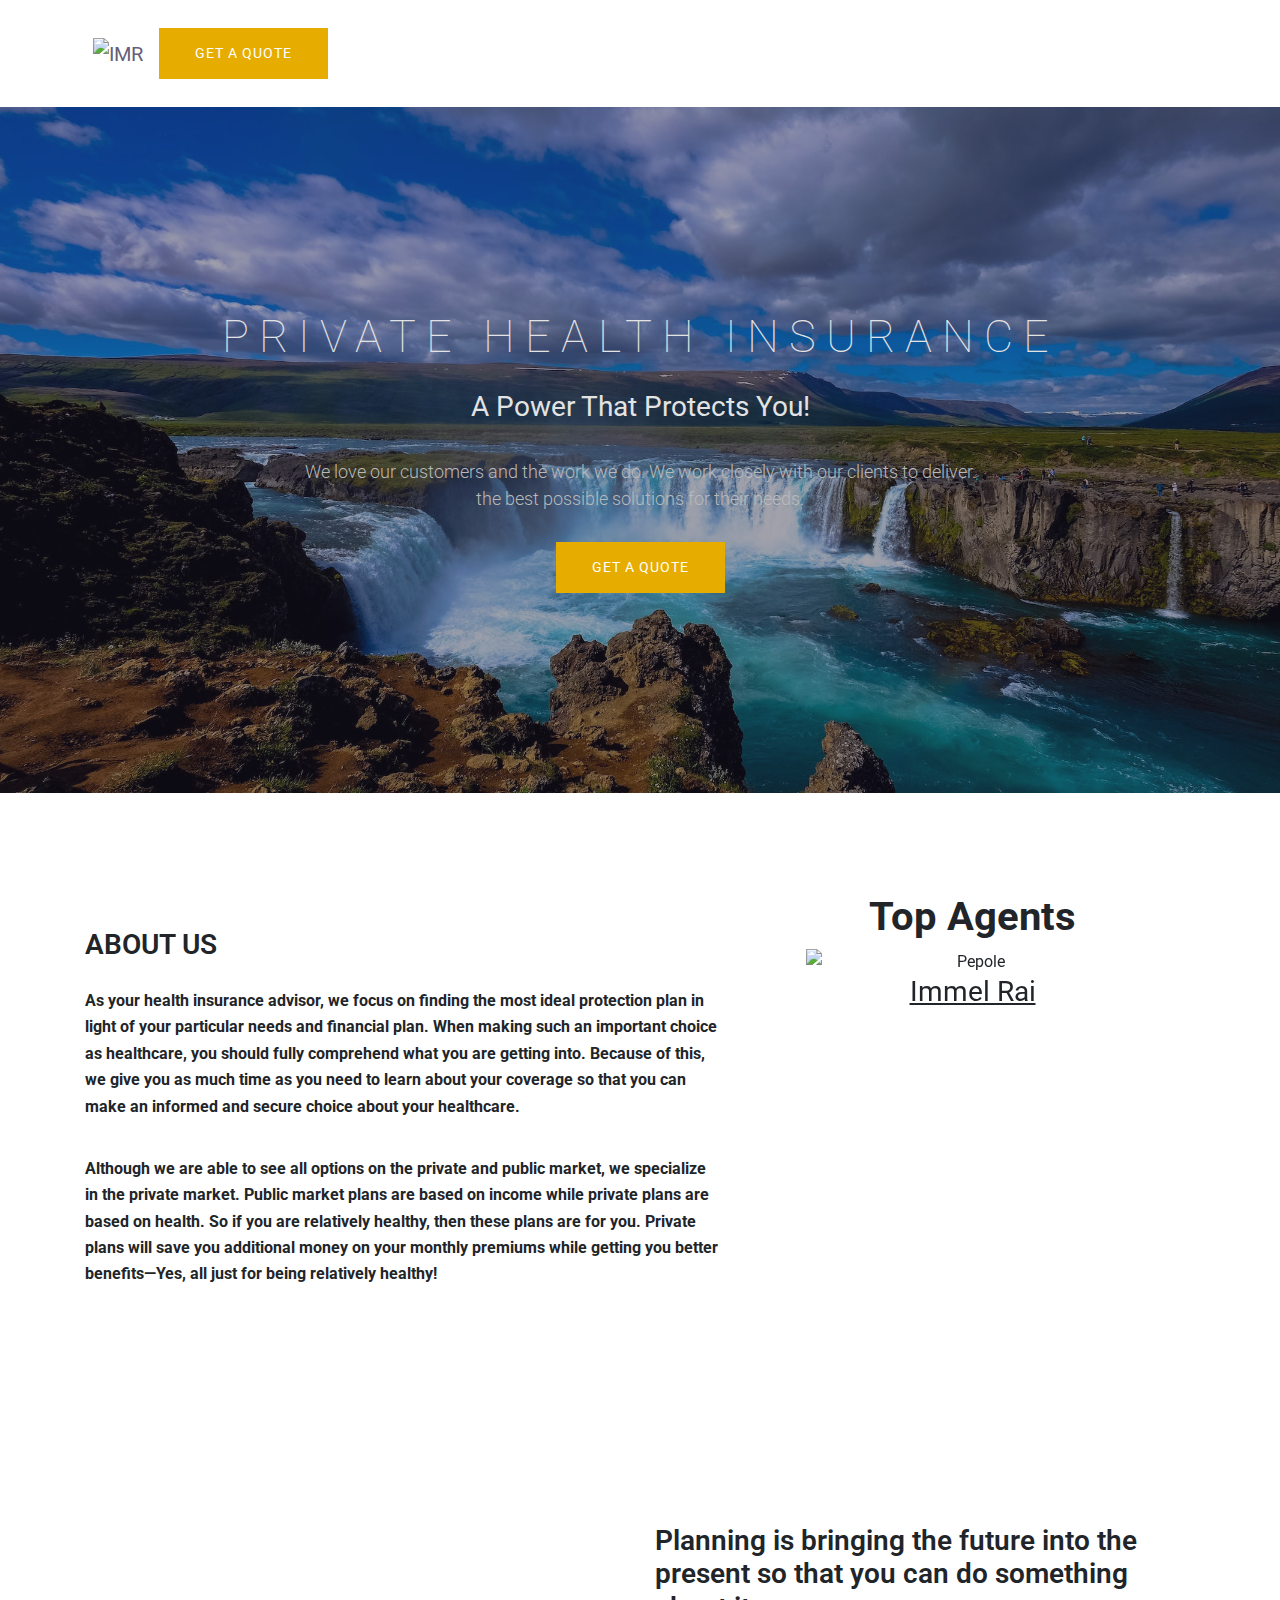
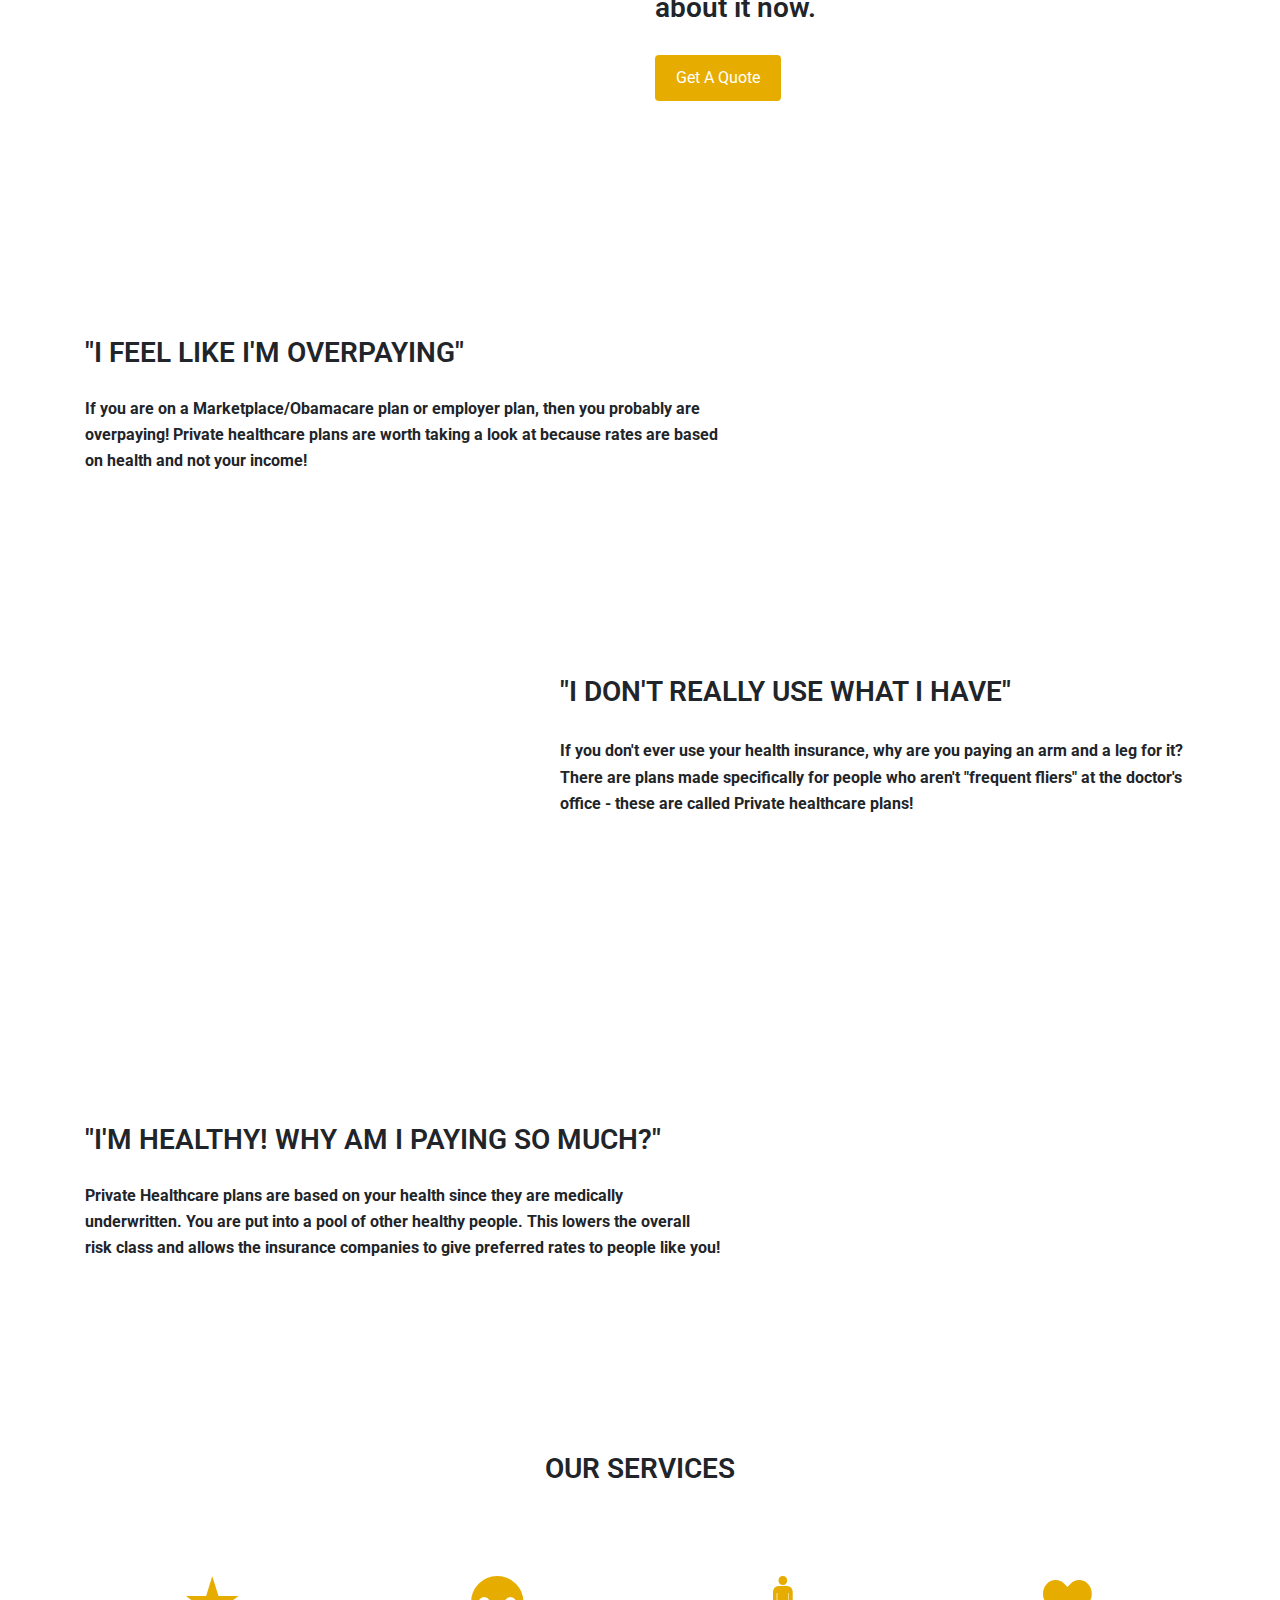
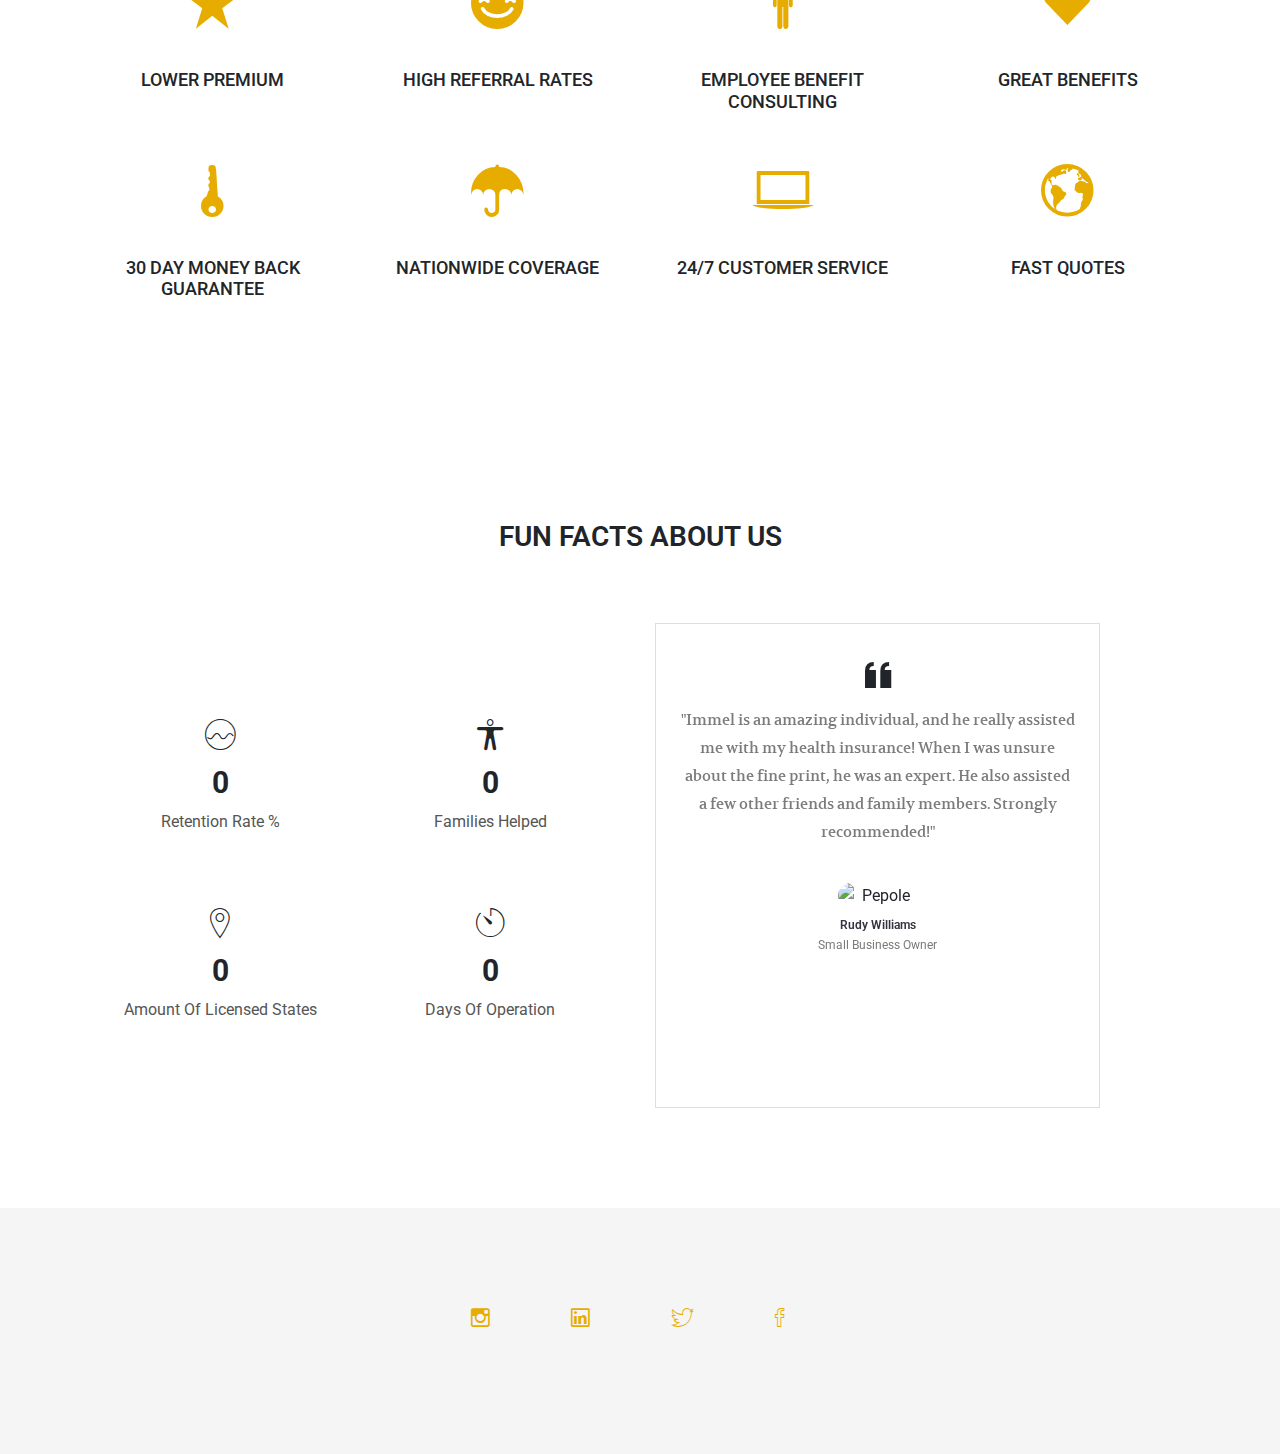
==== commit 548f8587: "Add files via upload" ====
--- a/index.html
+++ b/index.html
@@ -49,9 +49,9 @@
 	<div class="container">
 		<div class="row">
 			<div class="col-lg-12">
-				<nav class="navbar navbar-expand-lg p-0">
+				<nav class="navbar navbar-expand-lg p-2">
 					<a class="navbar-brand" href="index.html">
-						<img style='height: 50%; width: 50%; object-fit: cover' src="https://i.postimg.cc/W3J4Lbbx/imr-advisors-logofinal2.png" alt="Logo">
+						<img style='height: 50%; width: 50%; object-fit: contain' src="https://i.postimg.cc/L6GYDjNQ/newlogo.png" alt="IMR">
 					</a>
           <a href="https://calendly.com/immel-rai" class="btn btn-main animated fadeInUp" target="_blank">Get A Quote</a>
 
@@ -59,10 +59,7 @@
 						<span class="ion-android-menu"></span>
 					</button>
 
-					<div class="collapse navbar-collapse ml-auto" id="navbarsExample09">
-						<ul class="navbar-nav ml-auto">
-
-					</div>
+
 				</nav>
 			</div>
 		</div>
@@ -104,13 +101,35 @@
           </div>
 
 			</div><!-- .col-md-7 close -->
-			<div class="col-md-5">
-				<div class="block">
-					<img src="images/immelsitebg.JPG" alt="Img">
-				</div>
-			</div><!-- .col-md-5 close -->
-		</div>
-	</div>
+      <div class="col-md-5 col-md-offset-1">
+        <h1><b><center> Top Agents </center></b> </h1>
+        <div class="testimonial-carousel text-center">
+          <div class="testimonial-slider owl-carousel">
+            <div>
+              <div class="user"><center>
+                <img style='height: 75%; width: 75%; object-fit: cover' src="https://i.postimg.cc/MK6625pr/immelsitebg.jpg" alt="Pepole">
+              </center>
+                <h2><u>Immel Rai</u></h2>
+              </div>
+            </div>
+            <div>
+              <div class="user"> <center>
+                <img style='height: 75%; width: 75%; object-fit: cover' src="https://i.postimg.cc/PrRCC81W/scott.jpg" alt="Pepole">
+              </center>
+              <h2><u>Scott Petty</u></h2>
+              </div>
+            </div>
+            <div>
+              <div class="user">
+                <center>
+                <img style='height: 100%; width: 100%; object-fit: cover' src="https://i.postimg.cc/C58HJZ9X/bbw.jpg" alt="Pepole">
+              </center>
+              <h2><u>Linda Vaughn</u></h2>
+              </div>
+            </div>
+		</div>
+	</div>
+</div>
 </section>
 
 <section class="feature bg-2">
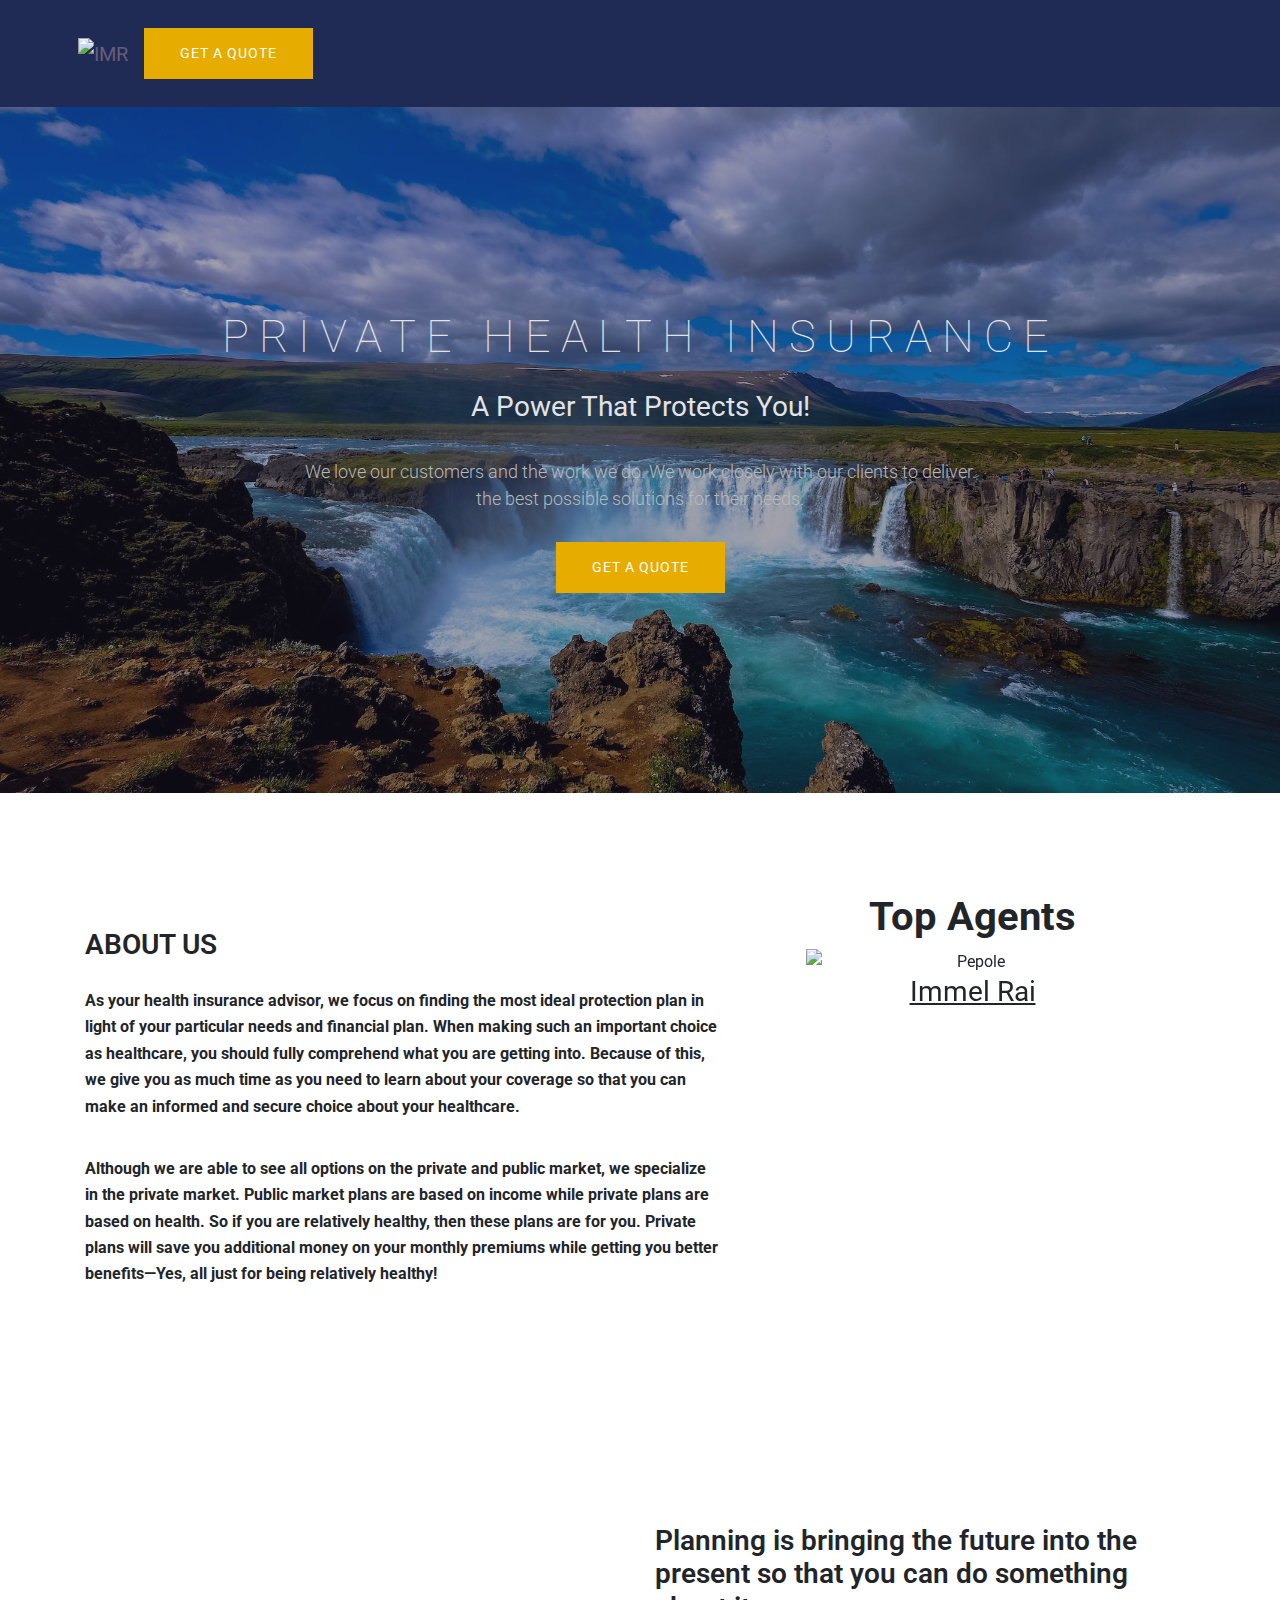
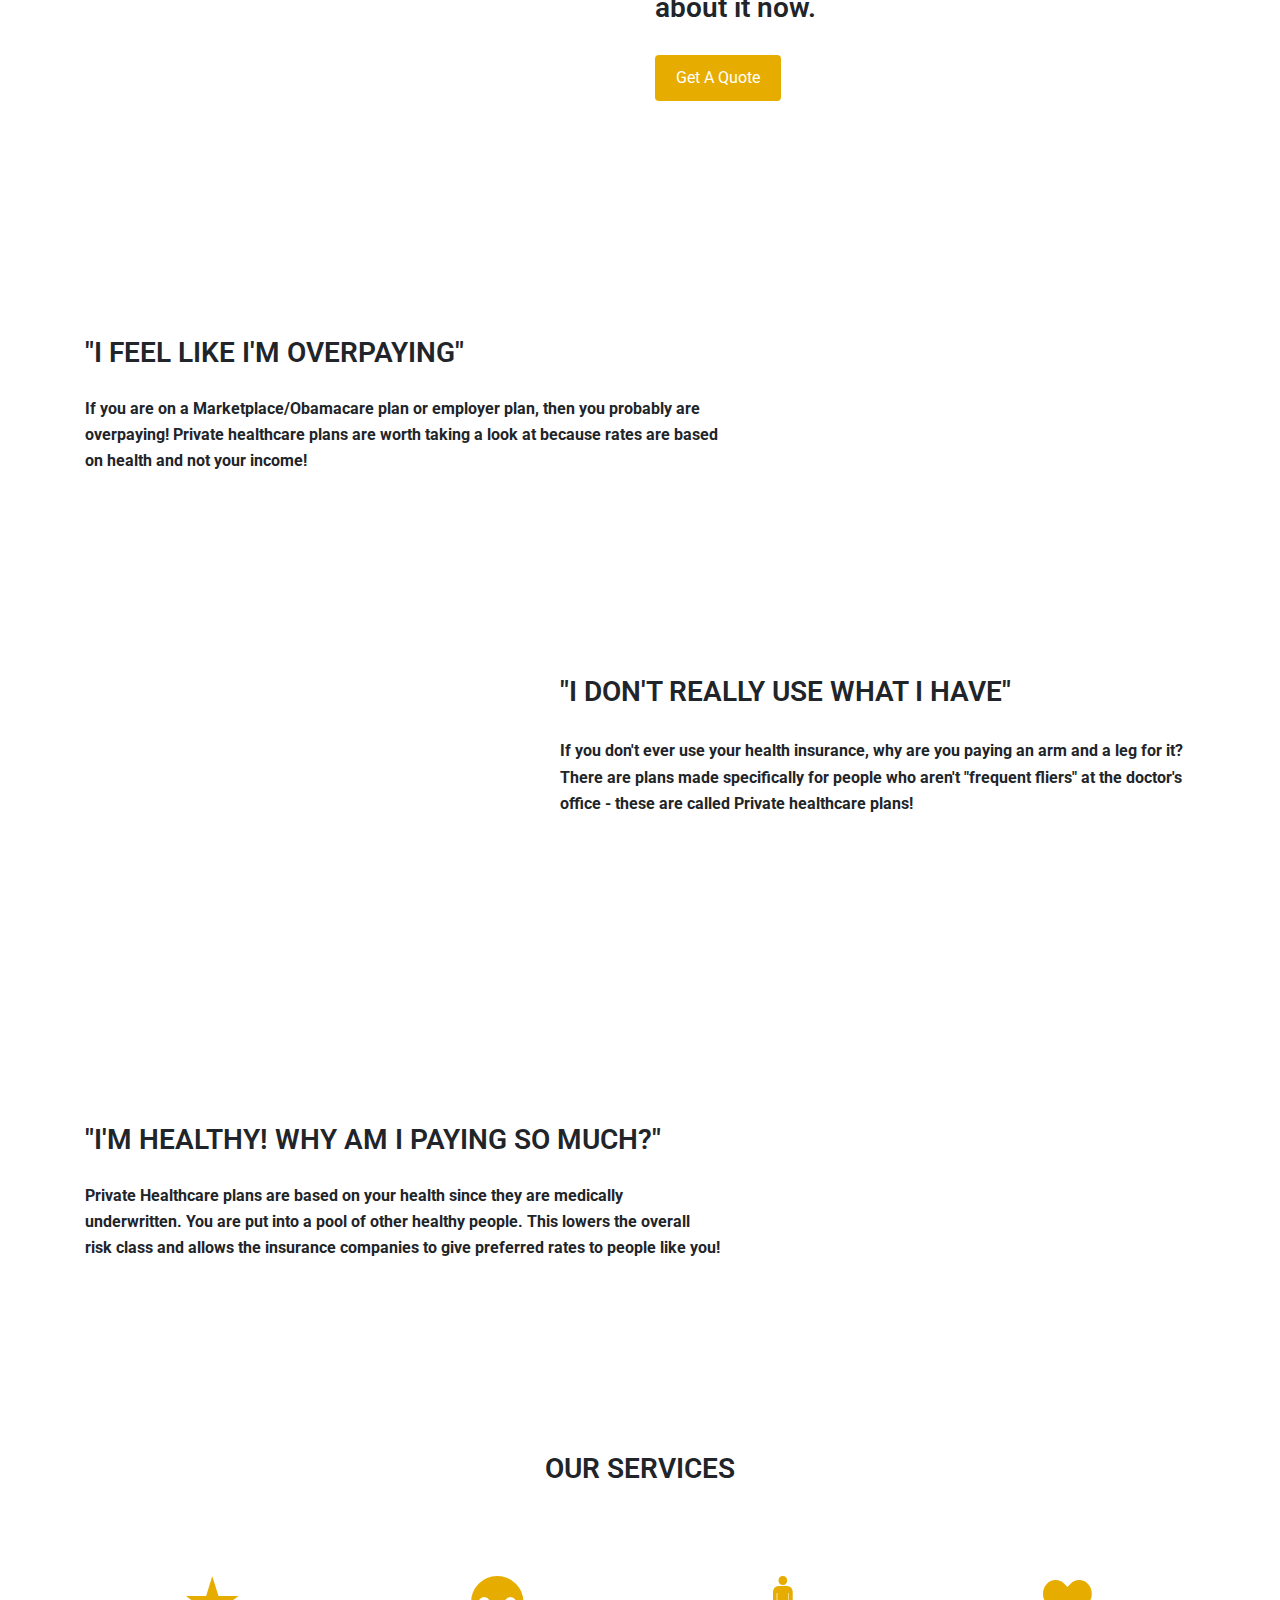
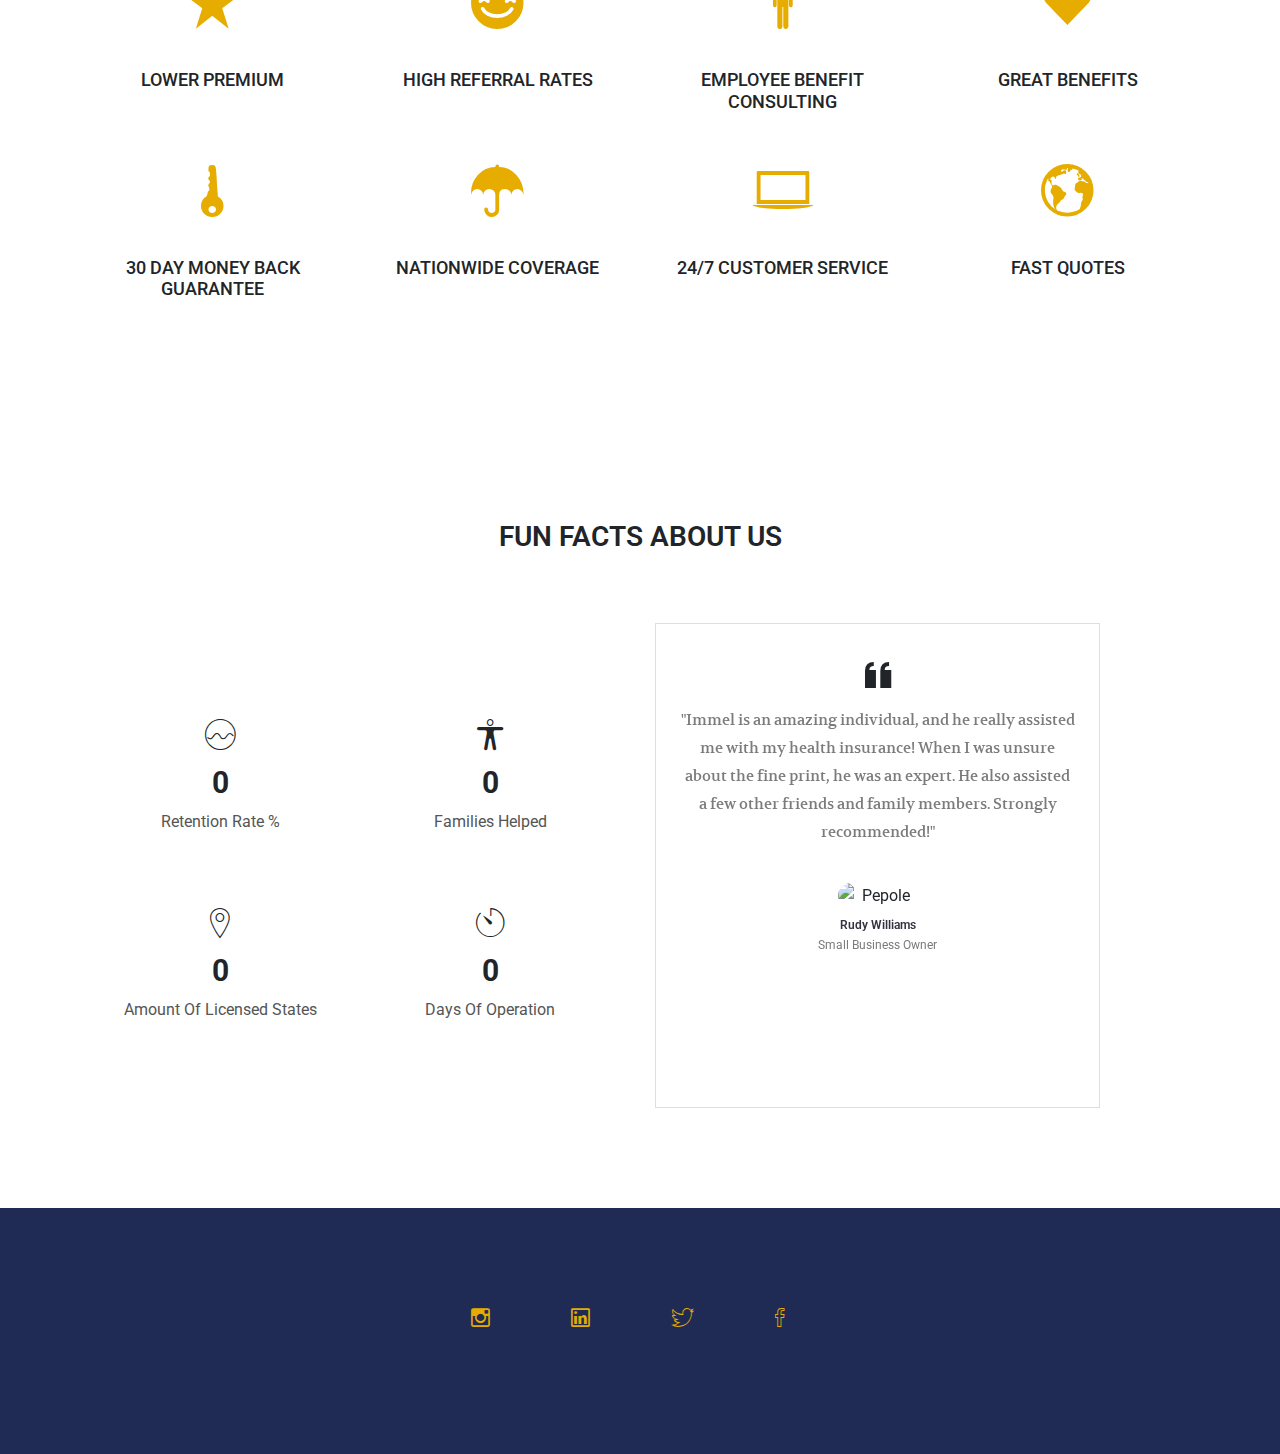
==== commit a393eb81: "Add files via upload" ====
--- a/index.html
+++ b/index.html
@@ -23,7 +23,7 @@
   <meta name="author" content="Themefisher">
   <meta name="generator" content="Themefisher Airspace Template v1.0">
   <!-- Favicon -->
-  <link rel="shortcut icon" type="image/x-icon" href="https://i.postimg.cc/237Bgd7H/imrfavicon.png" />
+  <link rel="shortcut icon" type="image/x-icon" href="https://i.postimg.cc/ftPVb2pB/IMRHA.png" />
 
 
   <!-- bootstrap.min css -->
@@ -48,16 +48,17 @@
 <header class="navigation">
 	<div class="container">
 		<div class="row">
-			<div class="col-lg-12">
+			<div class="col-lg-15">
 				<nav class="navbar navbar-expand-lg p-2">
 					<a class="navbar-brand" href="index.html">
-						<img style='height: 50%; width: 50%; object-fit: contain' src="https://i.postimg.cc/L6GYDjNQ/newlogo.png" alt="IMR">
+						<img style='height: 50%; width: 50%; object-fit: contain' src="https://i.postimg.cc/HsJfpL5N/imrfinal.png" alt="IMR">
 					</a>
-          <a href="https://calendly.com/immel-rai" class="btn btn-main animated fadeInUp" target="_blank">Get A Quote</a>
-
-					<button class="navbar-toggler collapsed" type="button" data-toggle="collapse" data-target="#navbarsExample09" aria-controls="navbarsExample09" aria-expanded="false" aria-label="Toggle navigation">
-						<span class="ion-android-menu"></span>
-					</button>
+          
+          <a href="https://calendly.com/irai8/30min"  class="btn btn-main animated fadeInUp" target="_blank">Get A Quote</a>
+          <p align="right">
+					<button    class="navbar-toggler collapsed" type="button" data-toggle="collapse" data-target="#navbarsExample09" aria-controls="navbarsExample09" aria-expanded="false" aria-label="Toggle navigation">
+					
+					</button></p>
 
 
 				</nav>
@@ -75,7 +76,7 @@
 					<h1 class="animated fadeInUp">Private health insurance</h1>
           <h2 class="animated fadeInUp">A Power That Protects You! </h2><br>
 					<p class="animated fadeInUp">We love our customers and the work we do. We work closely with our clients to deliver. </br>  the best possible solutions for their needs.</p>
-					<a href="https://calendly.com/immel-rai" class="btn btn-main animated fadeInUp" target="_blank">Get A Quote</a>
+					<a href="https://calendly.com/irai8/30min" class="btn btn-main animated fadeInUp" target="_blank">Get A Quote</a>
 				</div>
 			</div>
 		</div>
@@ -140,7 +141,7 @@
 
 
         </p>
-        <a href="https://calendly.com/immel-rai" class="btn btn-view-works" target="_blank">Get A Quote</a>
+        <a href="https://calendly.com/irai8/30min" class="btn btn-view-works" target="_blank">Get A Quote</a>
       </div>
     </div>
   </div>
--- a/css/style.css
+++ b/css/style.css
@@ -659,7 +659,7 @@
  }
  
  .navigation {
-   background: #fff;
+   background: #1f2b54;
    padding: 20px 0;
  }
  .navigation .navbar {
@@ -2600,7 +2600,7 @@
  }
  
  .footer {
-   background: #F5F5F5;
+   background: #1f2b54;
    text-align: center;
    padding: 80px 0;
  }
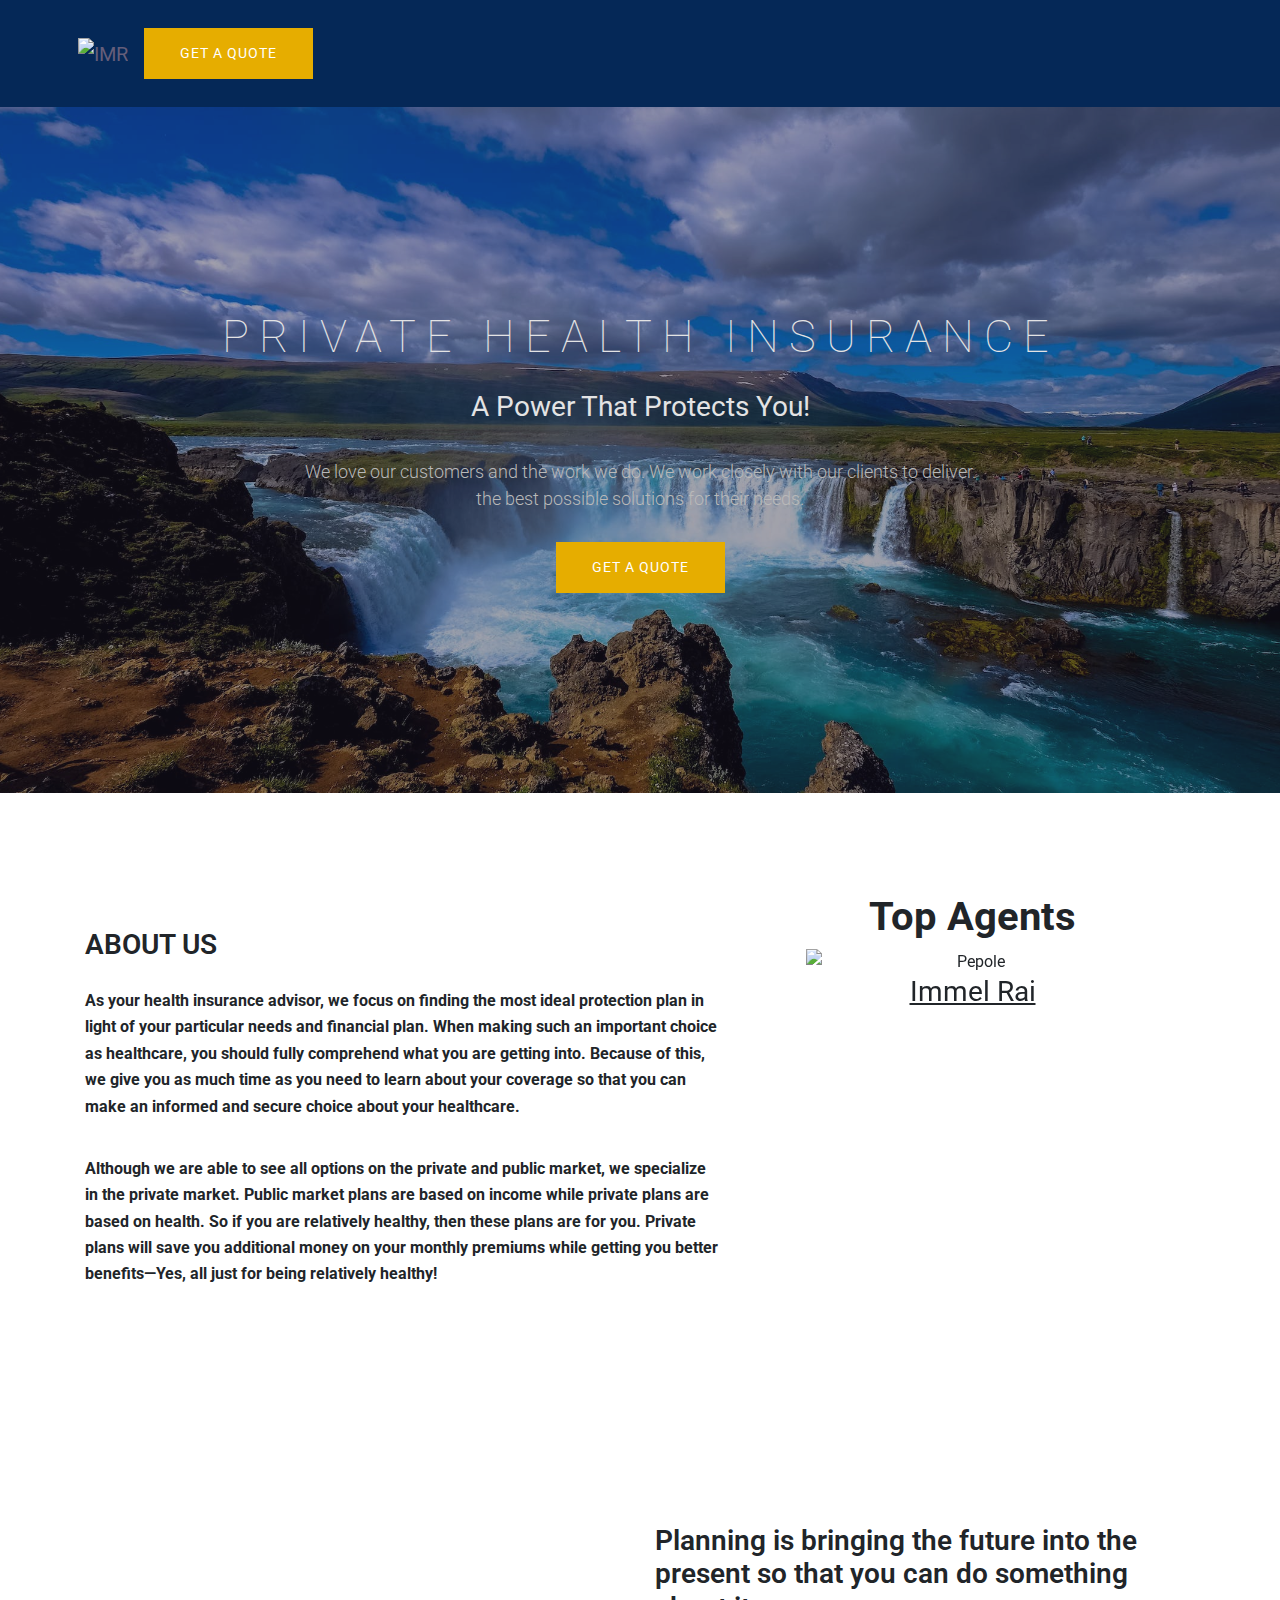
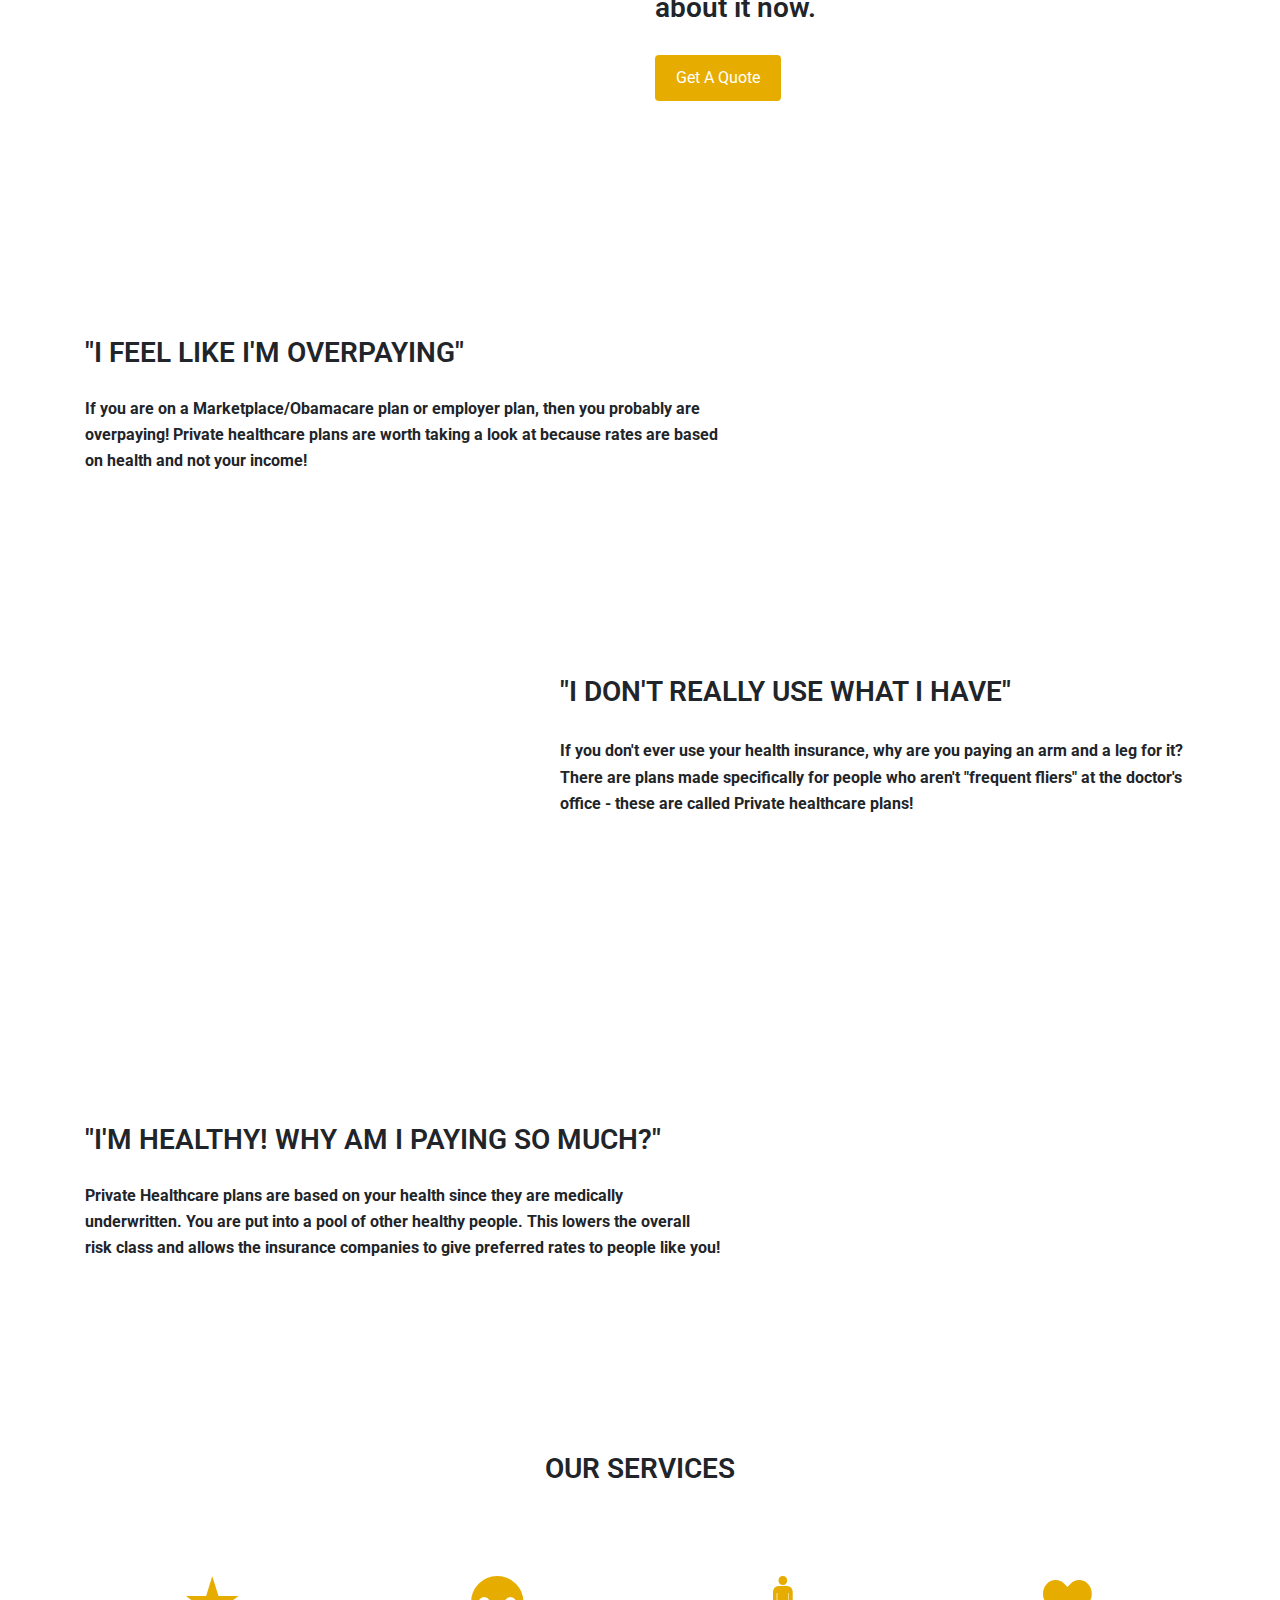
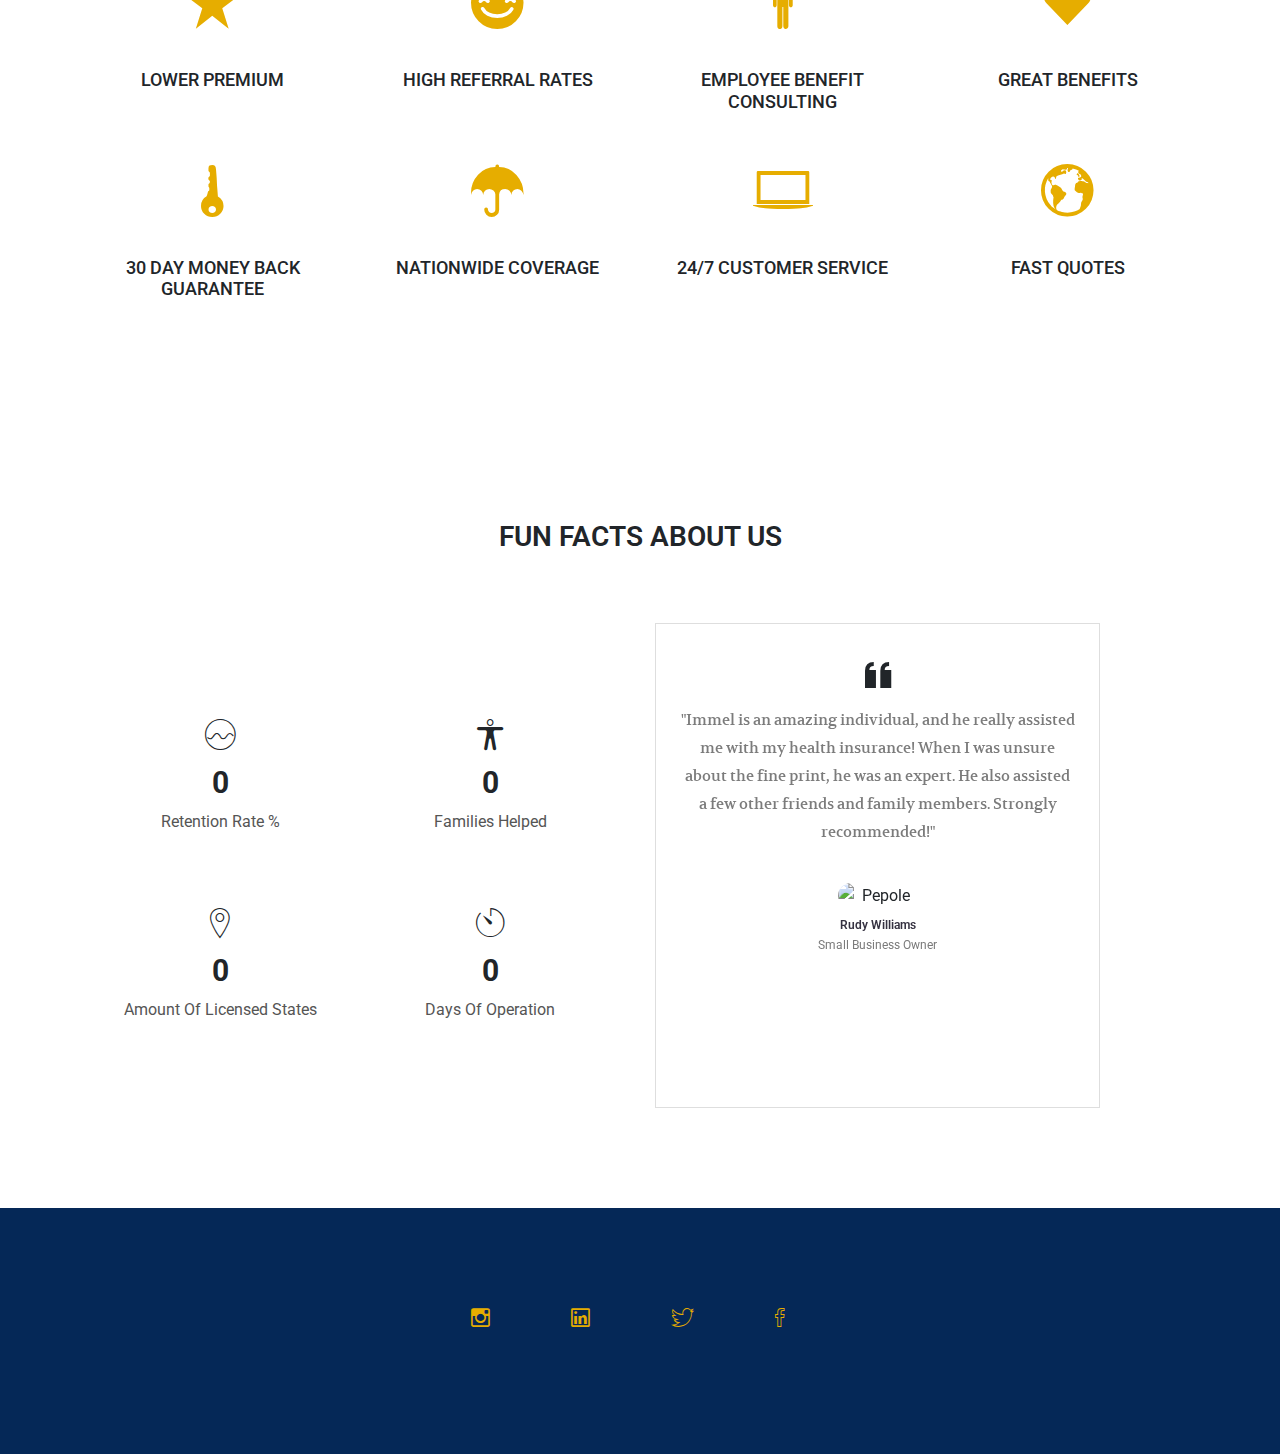
==== commit b9d3e93d: "Add files via upload" ====
--- a/index.html
+++ b/index.html
@@ -51,7 +51,7 @@
 			<div class="col-lg-15">
 				<nav class="navbar navbar-expand-lg p-2">
 					<a class="navbar-brand" href="index.html">
-						<img style='height: 50%; width: 50%; object-fit: contain' src="https://i.postimg.cc/HsJfpL5N/imrfinal.png" alt="IMR">
+						<img style='height: 50%; width: 50%; object-fit: contain' src="https://i.postimg.cc/9Q6S80Py/imrfinal2.png" alt="IMR">
 					</a>
           
           <a href="https://calendly.com/irai8/30min"  class="btn btn-main animated fadeInUp" target="_blank">Get A Quote</a>
--- a/css/style.css
+++ b/css/style.css
@@ -659,7 +659,7 @@
  }
  
  .navigation {
-   background: #1f2b54;
+   background: #052857;
    padding: 20px 0;
  }
  .navigation .navbar {
@@ -2600,7 +2600,7 @@
  }
  
  .footer {
-   background: #1f2b54;
+   background: #052857;
    text-align: center;
    padding: 80px 0;
  }
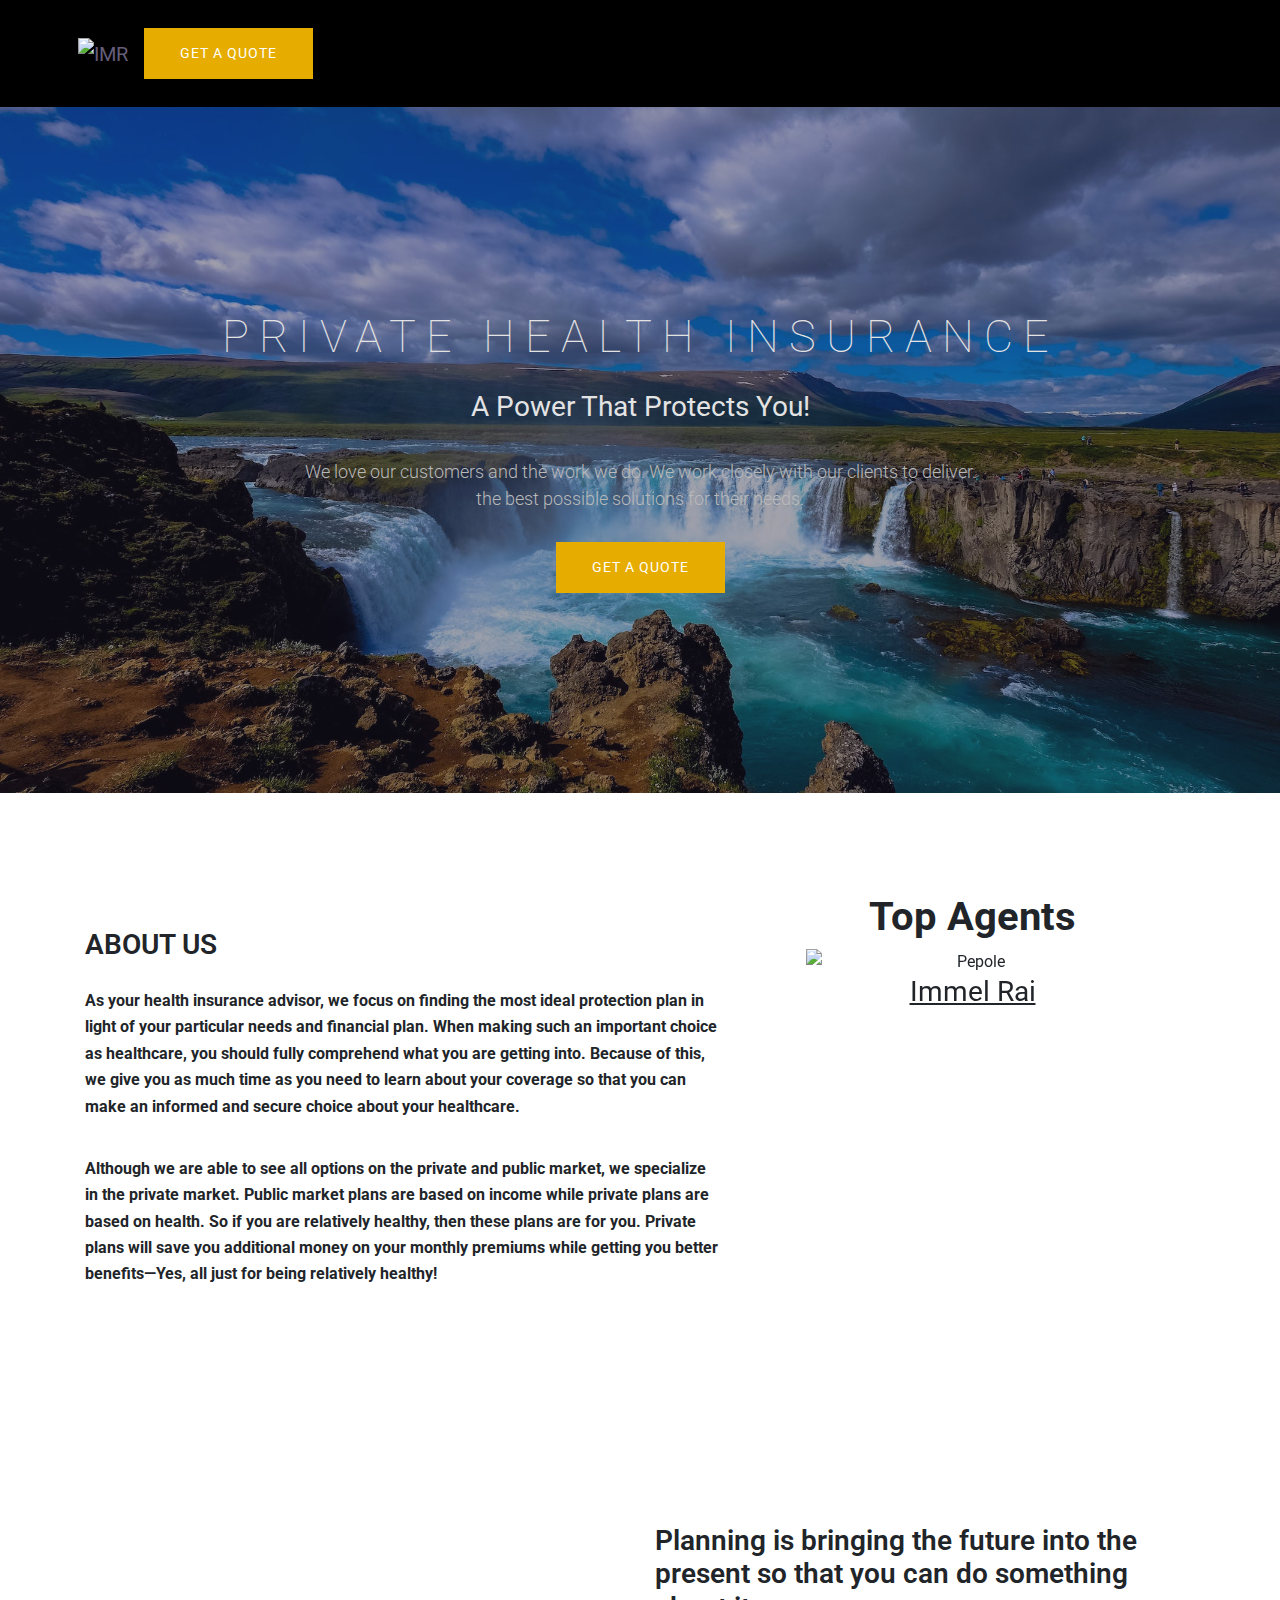
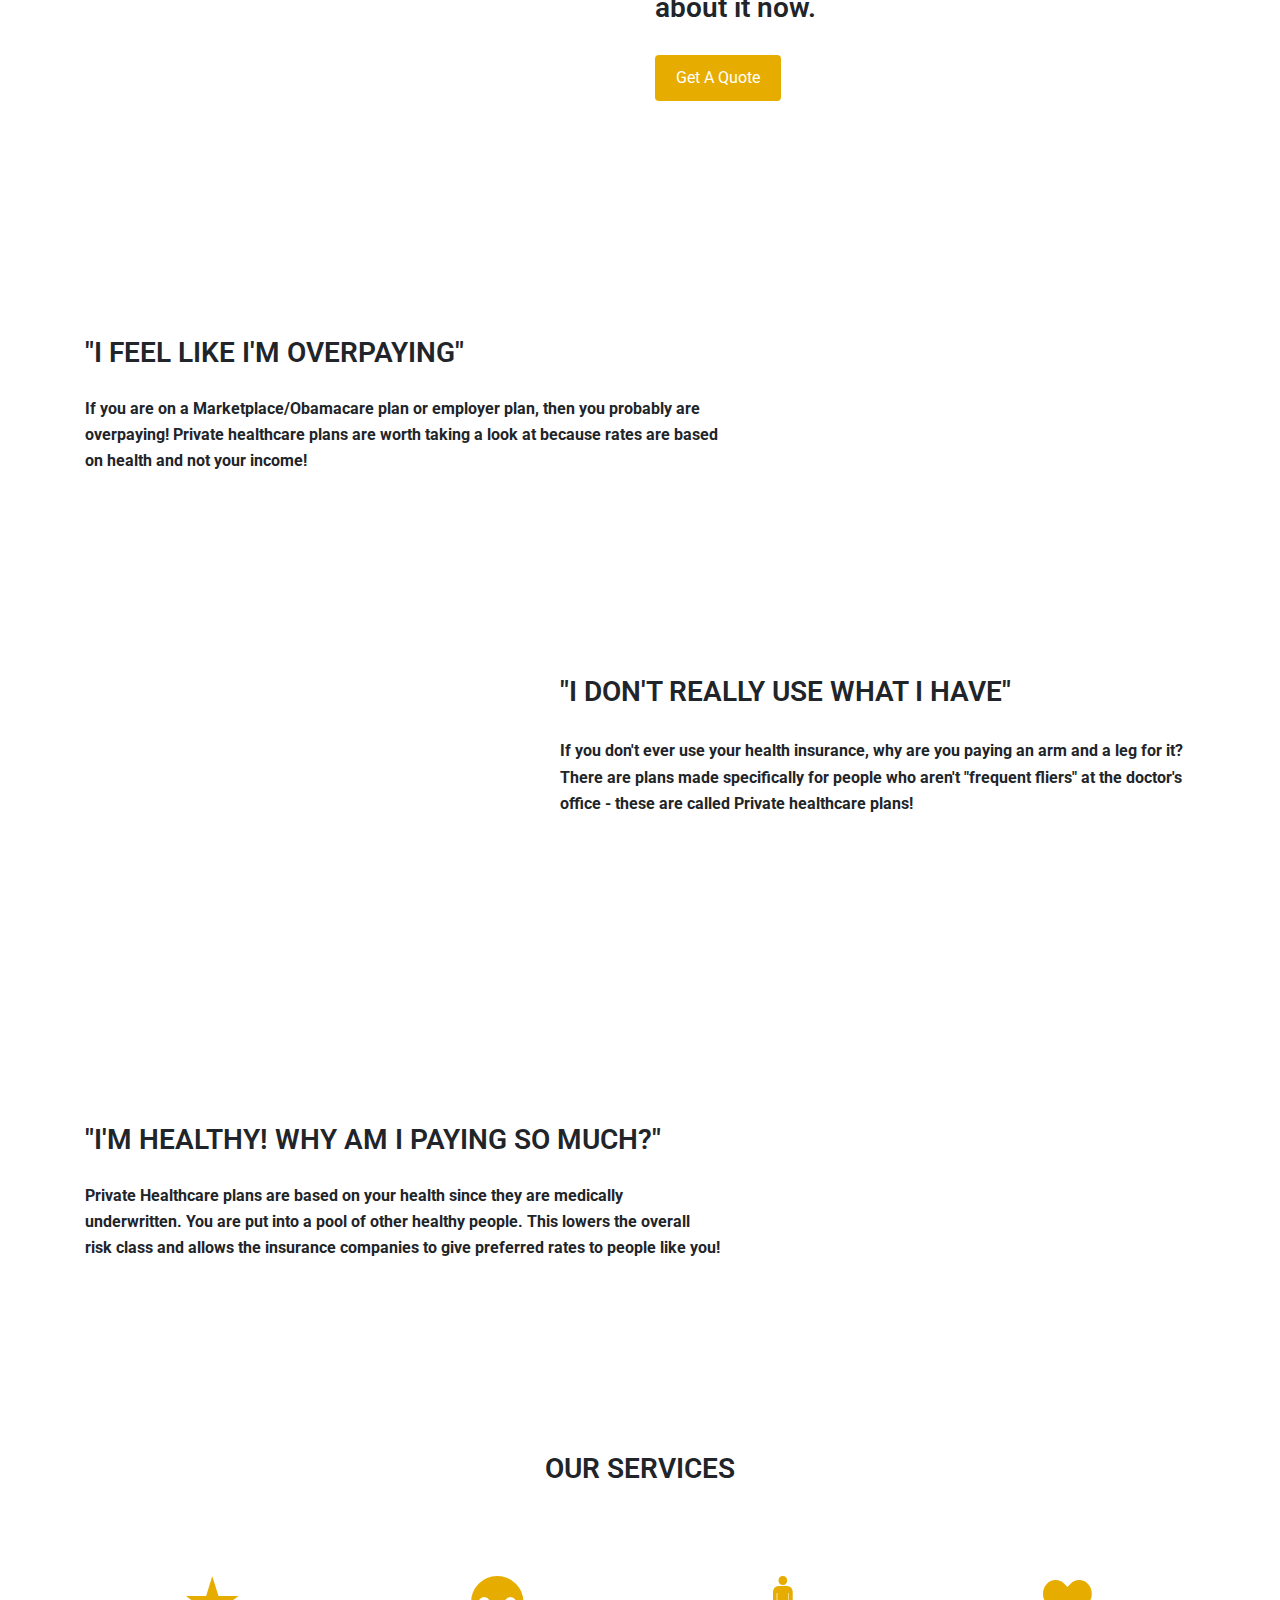
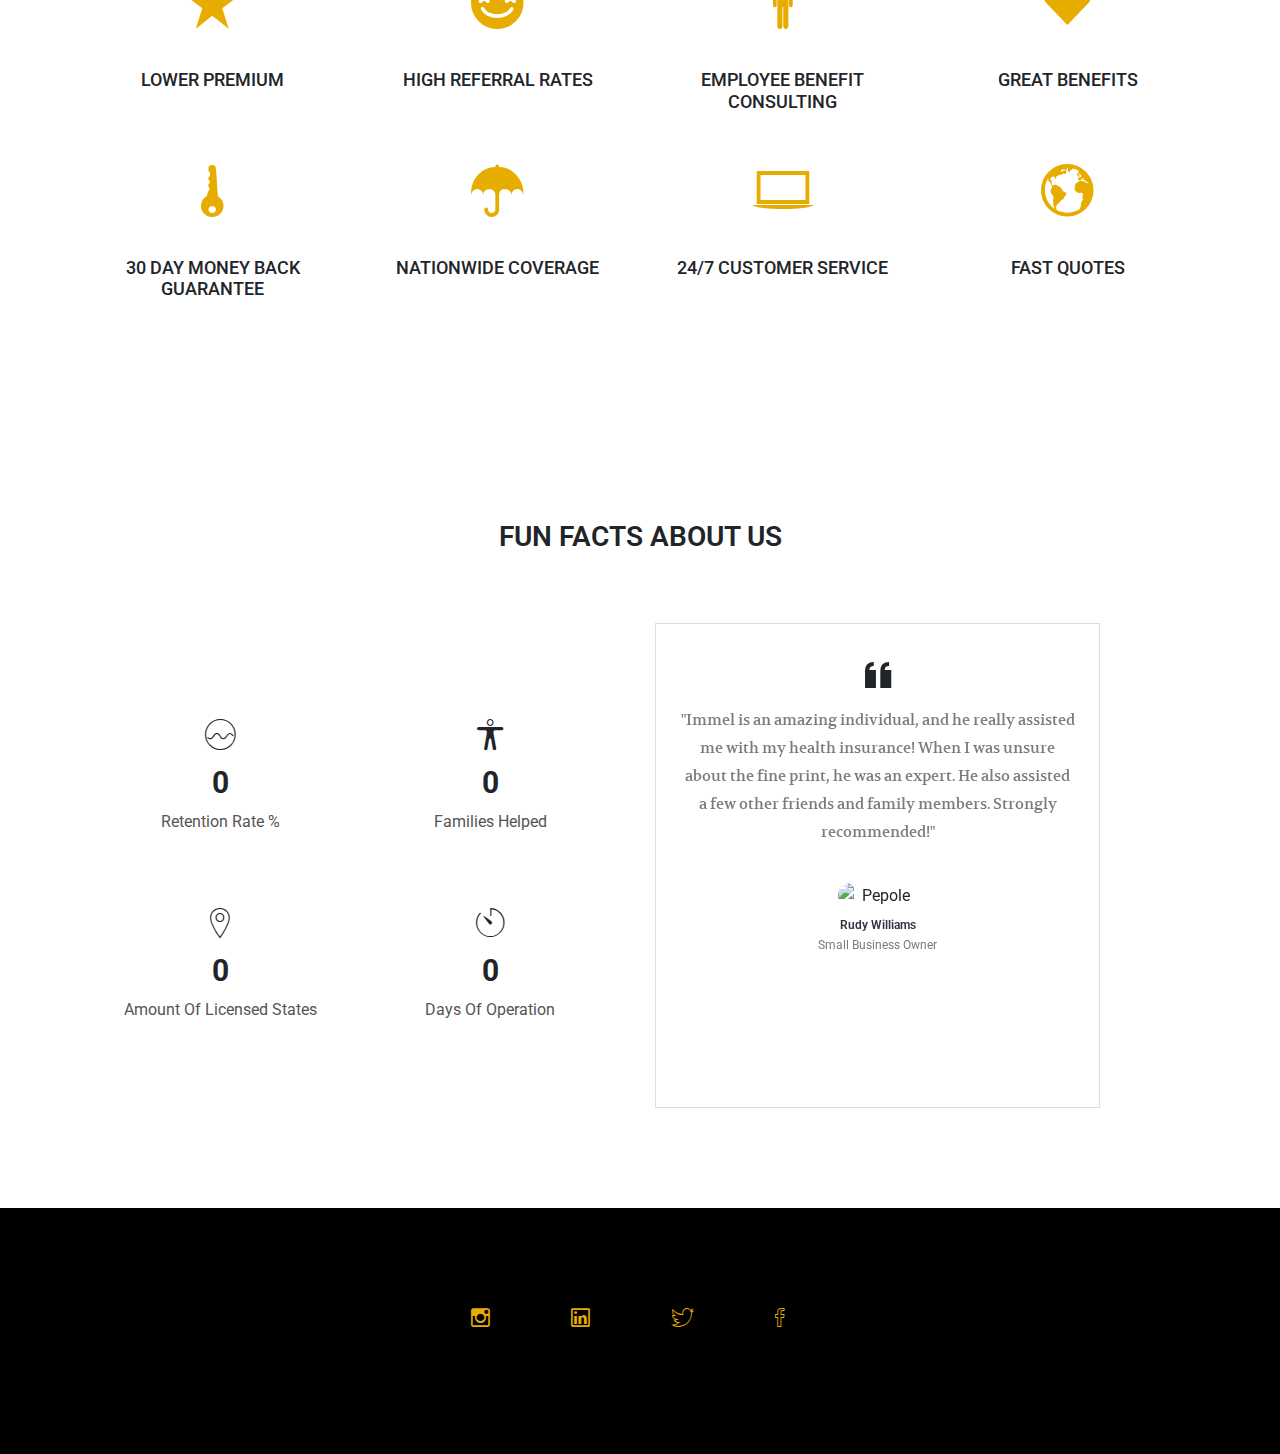
==== commit 52e6c93b: "Add files via upload" ====
--- a/index.html
+++ b/index.html
@@ -51,7 +51,7 @@
 			<div class="col-lg-15">
 				<nav class="navbar navbar-expand-lg p-2">
 					<a class="navbar-brand" href="index.html">
-						<img style='height: 50%; width: 50%; object-fit: contain' src="https://i.postimg.cc/9Q6S80Py/imrfinal2.png" alt="IMR">
+						<img class=" animated fadeInUp" style='height: 50%; width: 50%; object-fit: contain' src="https://i.postimg.cc/9Q6S80Py/imrfinal2.png" alt="IMR">
 					</a>
           
           <a href="https://calendly.com/irai8/30min"  class="btn btn-main animated fadeInUp" target="_blank">Get A Quote</a>
--- a/css/style.css
+++ b/css/style.css
@@ -659,7 +659,7 @@
  }
  
  .navigation {
-   background: #052857;
+   background: #000000;
    padding: 20px 0;
  }
  .navigation .navbar {
@@ -2600,7 +2600,7 @@
  }
  
  .footer {
-   background: #052857;
+   background: #000000;
    text-align: center;
    padding: 80px 0;
  }
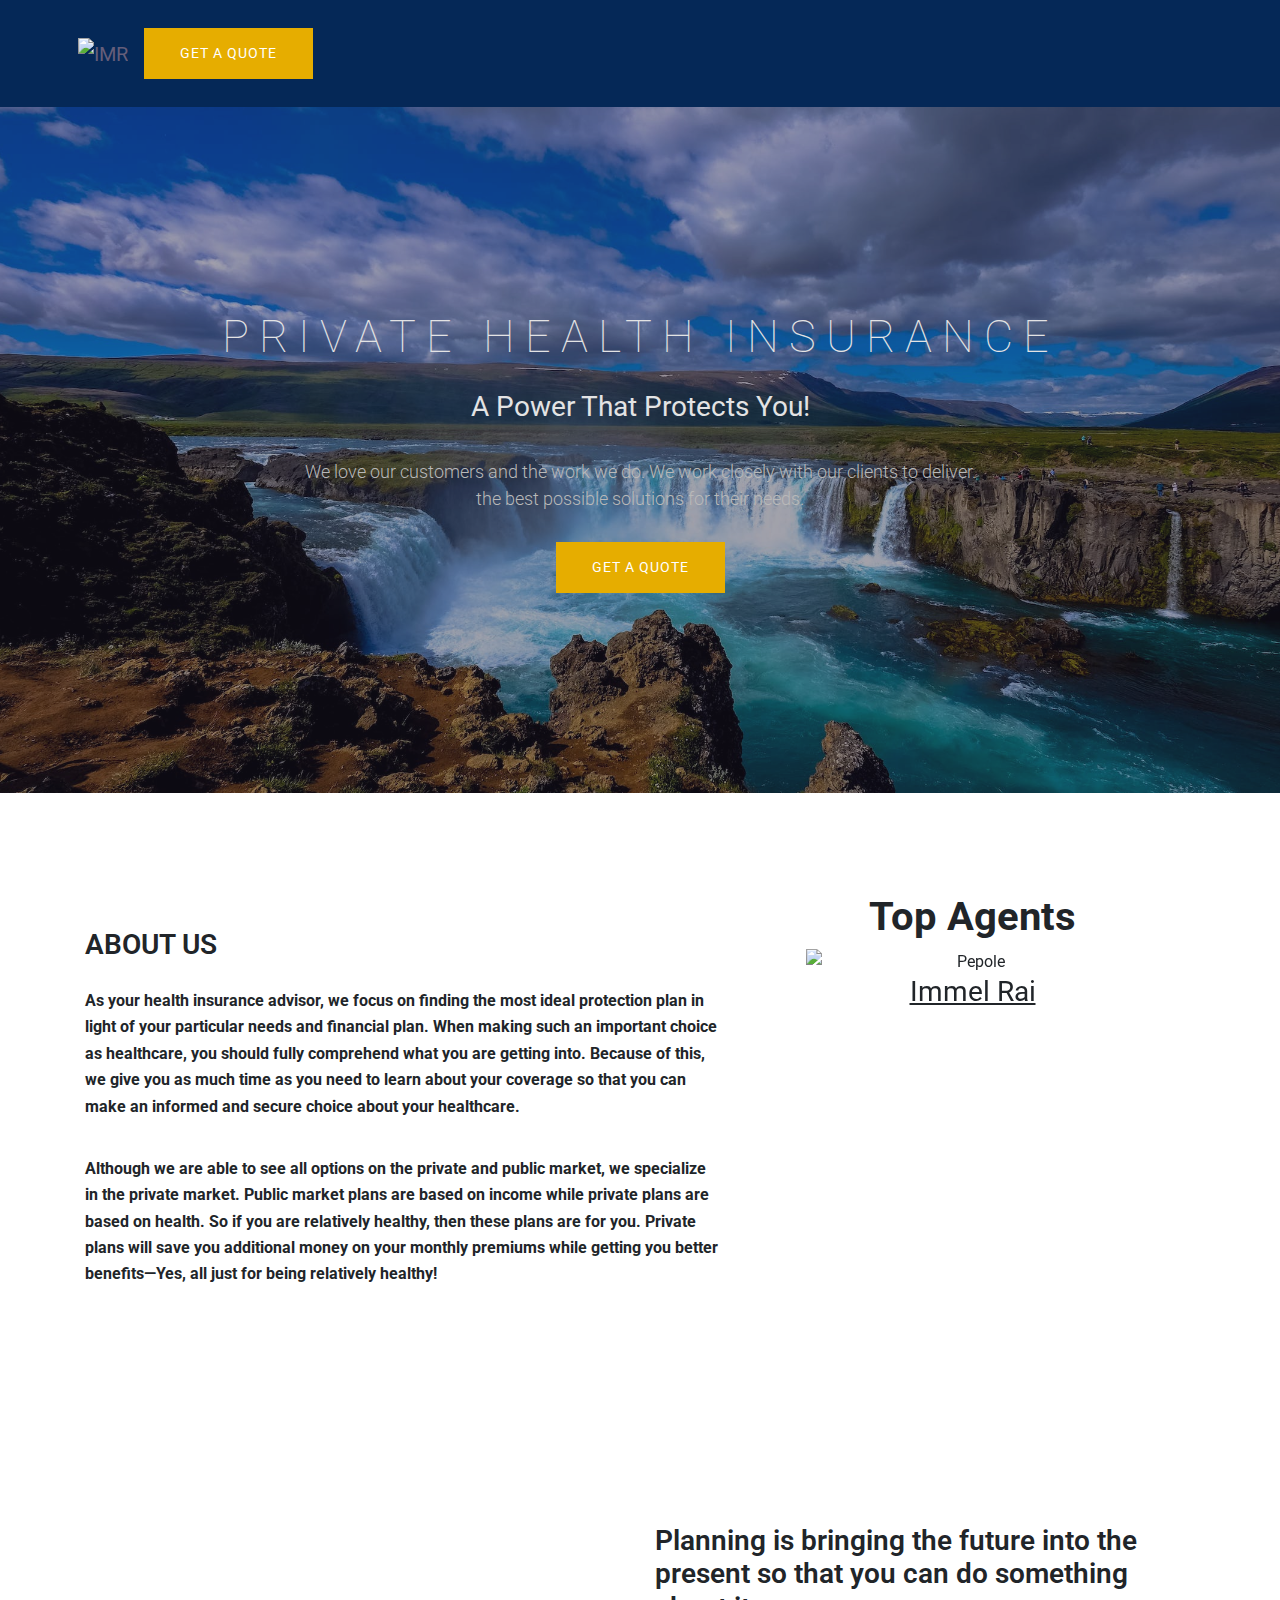
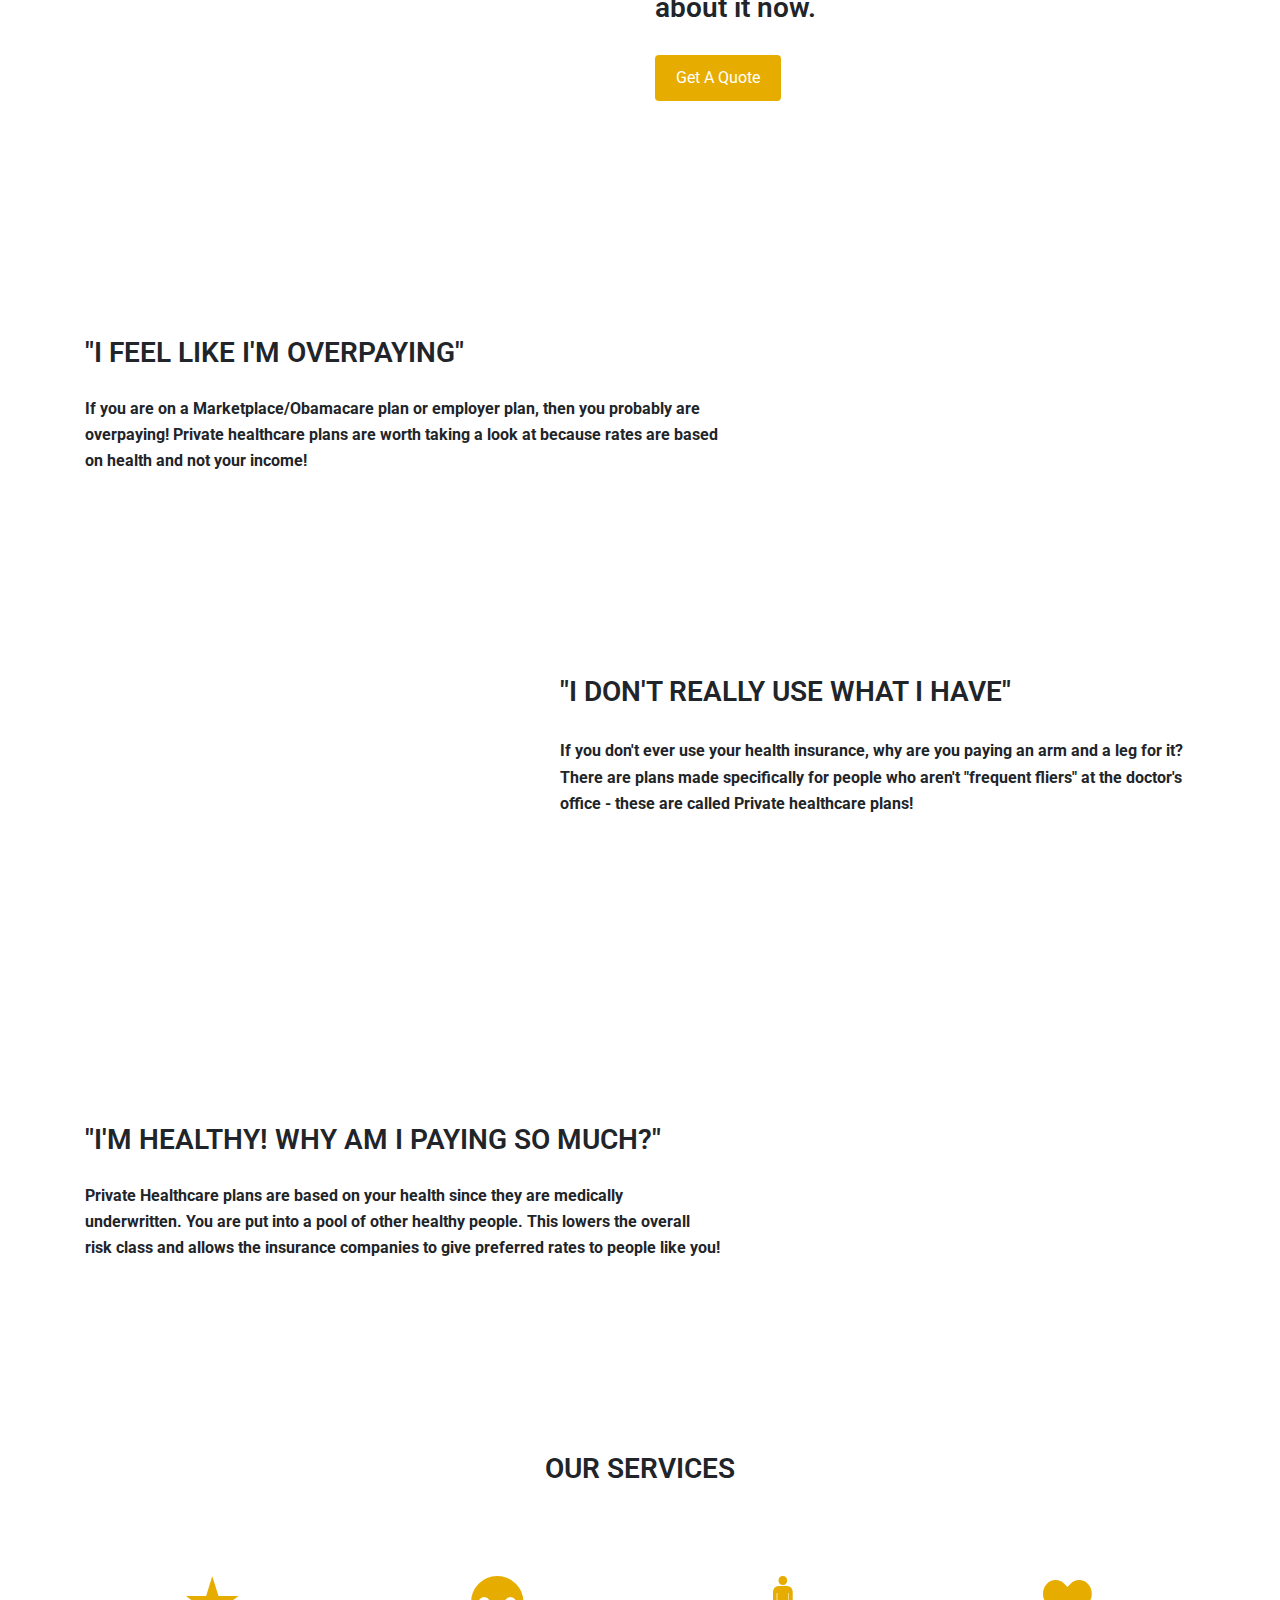
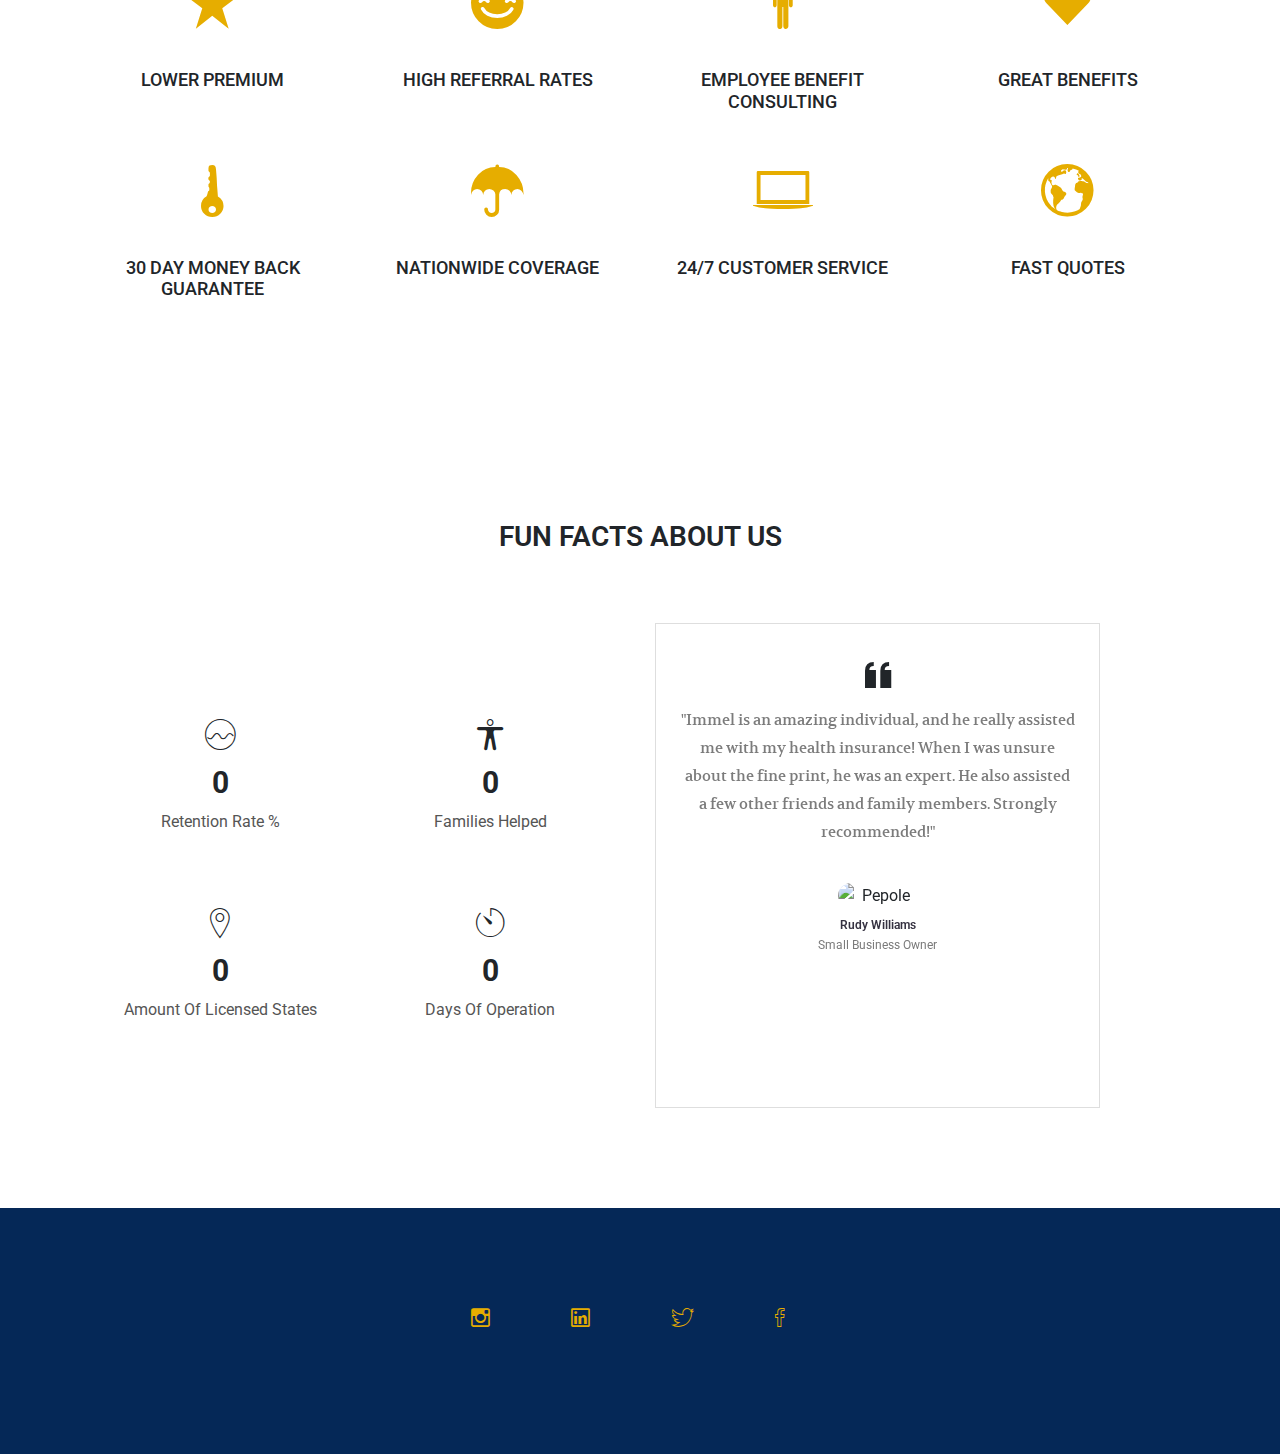
==== commit cbb9ef85: "Add files via upload" ====
--- a/index.html
+++ b/index.html
@@ -51,10 +51,10 @@
 			<div class="col-lg-15">
 				<nav class="navbar navbar-expand-lg p-2">
 					<a class="navbar-brand" href="index.html">
-						<img class=" animated fadeInUp" style='height: 50%; width: 50%; object-fit: contain' src="https://i.postimg.cc/9Q6S80Py/imrfinal2.png" alt="IMR">
+						<img class=" animated fadeInUp" style='height: 50%; width: 50%; object-fit: contain' src="https://i.postimg.cc/HsJfpL5N/imrfinal.png" alt="IMR">
 					</a>
           
-          <a href="https://calendly.com/irai8/30min"  class="btn btn-main animated fadeInUp" target="_blank">Get A Quote</a>
+          <a href="https://calendly.com/irai8/10min?month=2022-11"  class="btn btn-main animated fadeInUp" target="_blank">Get A Quote</a>
           <p align="right">
 					<button    class="navbar-toggler collapsed" type="button" data-toggle="collapse" data-target="#navbarsExample09" aria-controls="navbarsExample09" aria-expanded="false" aria-label="Toggle navigation">
 					
@@ -76,7 +76,7 @@
 					<h1 class="animated fadeInUp">Private health insurance</h1>
           <h2 class="animated fadeInUp">A Power That Protects You! </h2><br>
 					<p class="animated fadeInUp">We love our customers and the work we do. We work closely with our clients to deliver. </br>  the best possible solutions for their needs.</p>
-					<a href="https://calendly.com/irai8/30min" class="btn btn-main animated fadeInUp" target="_blank">Get A Quote</a>
+					<a href="https://calendly.com/irai8/10min?month=2022-11" class="btn btn-main animated fadeInUp" target="_blank">Get A Quote</a>
 				</div>
 			</div>
 		</div>
@@ -141,7 +141,7 @@
 
 
         </p>
-        <a href="https://calendly.com/irai8/30min" class="btn btn-view-works" target="_blank">Get A Quote</a>
+        <a href="https://calendly.com/irai8/10min?month=2022-11" class="btn btn-view-works" target="_blank">Get A Quote</a>
       </div>
     </div>
   </div>
--- a/css/style.css
+++ b/css/style.css
@@ -659,7 +659,7 @@
  }
  
  .navigation {
-   background: #000000;
+   background: #052857;
    padding: 20px 0;
  }
  .navigation .navbar {
@@ -2600,7 +2600,7 @@
  }
  
  .footer {
-   background: #000000;
+   background: #052857;
    text-align: center;
    padding: 80px 0;
  }
